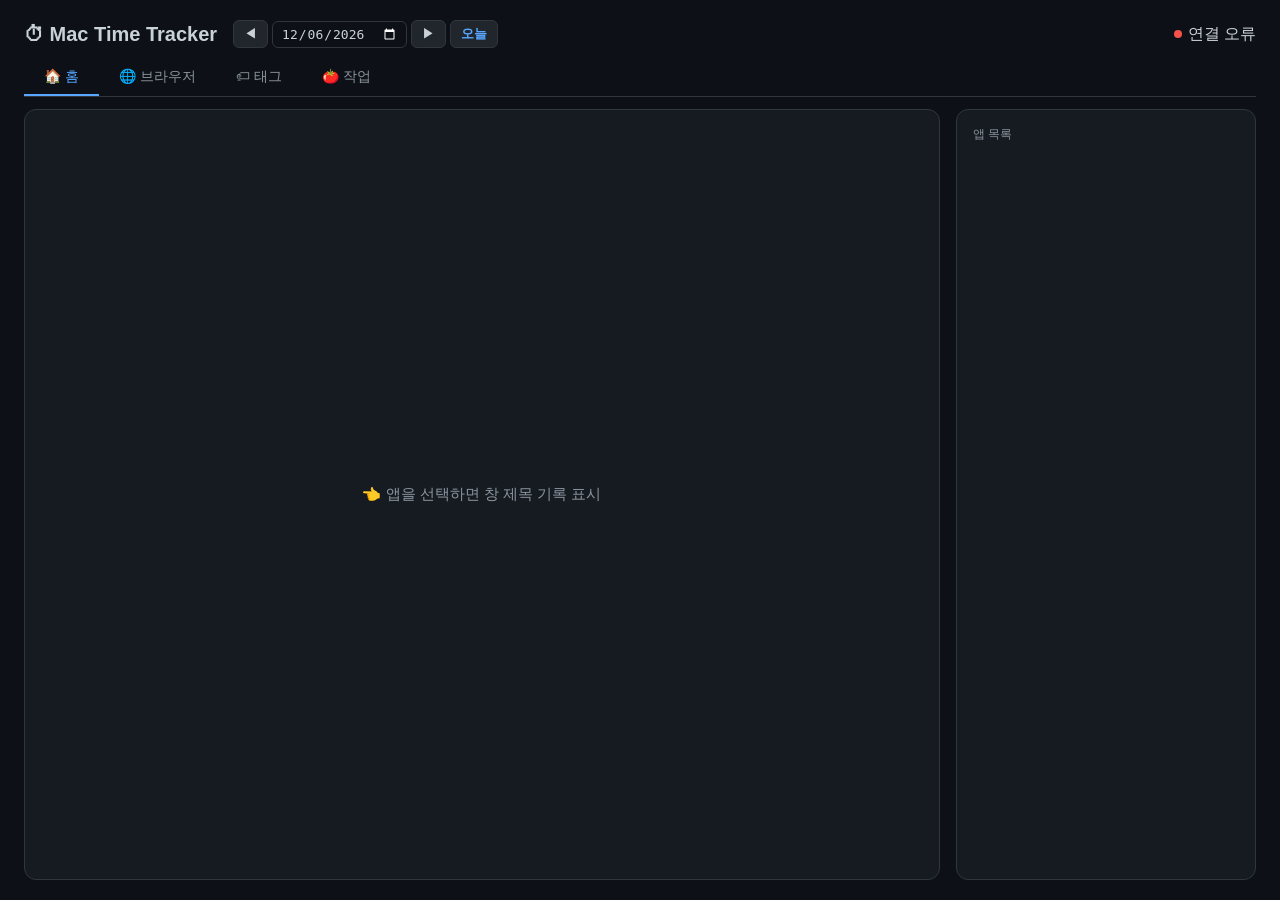
==== dashboard/static/index.html @ cd00b9ea "feat: Swift-only 번들 앱 대시보드/태그/서버 개선 - dashboard: 사이트 분류(도메인 기반), 태그 탭, 브라우저 탭, 뽀모도로 탭 전면 개선 - watche" ====
<!DOCTYPE html>
<html lang="ko">
<head>
<meta charset="UTF-8">
<meta name="viewport" content="width=device-width, initial-scale=1.0">
<title>Mac Time Tracker</title>
<style>
  * { margin: 0; padding: 0; box-sizing: border-box; }
  body {
    font-family: -apple-system, BlinkMacSystemFont, 'Segoe UI', Roboto, sans-serif;
    background: #0d1117; color: #c9d1d9; padding: 20px 24px; height: 100vh;
    display: flex; flex-direction: column;
  }
  .header {
    display: flex; justify-content: space-between; align-items: center;
    margin-bottom: 12px;
  }
  .header h1 { font-size: 20px; }
  .status-dot { display:inline-block; width:8px; height:8px; border-radius:50%; margin-right:6px; vertical-align:middle; }
  .status-on { background:#3fb950; box-shadow:0 0 8px #3fb950; }
  .status-off { background:#f85149; }
  .date-nav { display:flex;align-items:center;gap:4px; }
  .date-btn {
    padding:4px 10px; border-radius:6px; border:1px solid #30363d;
    background:#21262d; color:#c9d1d9; cursor:pointer; font-size:13px;
  }
  .date-btn:hover { background:#30363d; }
  .today-btn { color:#58a6ff; font-weight:600; }
  #date-picker {
    padding:4px 8px; border-radius:6px; border:1px solid #30363d;
    background:#0d1117; color:#c9d1d9; font-size:13px;
    color-scheme:dark; cursor:pointer;
  }
  /* ── 탭 ── */
  .tabs { display:flex; gap:0; margin-bottom:12px; border-bottom:1px solid #30363d; }
  .tab-btn {
    padding: 8px 20px; cursor:pointer; font-size:14px; color:#8b949e;
    border:none; background:none; border-bottom:2px solid transparent;
    transition: all 0.15s;
  }
  .tab-btn:hover { color:#c9d1d9; }
  .tab-btn.active { color:#58a6ff; border-bottom-color:#58a6ff; }
  .tab-content { display:none; flex:1; min-height:0; }
  .tab-content.active { display:flex; flex-direction:column; }
  /* ── 홈 탭 ── */
  .grid-2 { display:grid; grid-template-columns:1fr 300px; gap:16px; flex:1; min-height:0; }
  .panel {
    background:#161b22; border:1px solid #30363d; border-radius:12px;
    padding:16px; display:flex; flex-direction:column; overflow:hidden;
  }
  .detail-empty {
    flex:1; display:flex; align-items:center; justify-content:center; color:#8b949e; font-size:15px;
  }
  .detail-header { display:flex; align-items:center; gap:10px; margin-bottom:12px; padding-bottom:10px; border-bottom:1px solid #30363d; }
  .detail-header .app-icon { font-size:22px; }
  .detail-header .app-name { font-size:18px; font-weight:bold; color:#58a6ff; }
  .detail-header .total-time { font-size:16px; color:#3fb950; margin-left:auto; }
  .session-list { flex:1; overflow-y:auto; }
  .session-item { display:flex; align-items:center; gap:10px; padding:7px 0; border-bottom:1px solid #21262d; }
  .session-item:last-child { border-bottom:none; }
  .session-body { flex:1; min-width:0; }
  .session-title { font-size:13px; white-space:nowrap; overflow:hidden; text-overflow:ellipsis; color:#c9d1d9; }
  .session-time { font-size:11px; color:#8b949e; margin-top:1px; }
  .session-dur { font-size:13px; font-weight:bold; color:#3fb950; min-width:50px; text-align:right; font-variant-numeric:tabular-nums; }
  /* ── 세션 그룹 (같은 페이지끼리 묶음) ── */
  .sg-group { margin-bottom:4px; border:1px solid #21262d; border-radius:10px; overflow:hidden; }
  .sg-header {
    display:flex; align-items:center; gap:6px; padding:8px 10px;
    cursor:pointer; transition:background 0.15s;
    background:#161b22;
  }
  .sg-header:hover { background:#21262d; }
  .sg-title { flex:1; font-size:13px; font-weight:600; color:#c9d1d9; white-space:nowrap; overflow:hidden; text-overflow:ellipsis; min-width:0; }
  .sg-hdr-start { width:62px; font-size:11px; color:#8b949e; font-variant-numeric:tabular-nums; text-align:right; }
  .sg-hdr-end { width:62px; font-size:11px; color:#8b949e; font-variant-numeric:tabular-nums; text-align:right; }
  .sg-hdr-dur { width:62px; font-size:11px; font-weight:600; color:#3fb950; text-align:right; font-variant-numeric:tabular-nums; }
  .sg-arrow { width:10px; font-size:10px; color:#8b949e; transition:transform 0.2s; flex-shrink:0; }
  .sg-arrow.open { transform:rotate(90deg); }
  .sg-list-header {
    display:flex; align-items:center; gap:6px;
    padding:0 10px 8px; font-size:10px; color:#585e6a; border-bottom:1px solid #21262d; margin-bottom:6px;
  }
  .sg-list-header .lh-btn {
    cursor:pointer; transition:color 0.15s; user-select:none;
  }
  .sg-list-header .lh-btn:hover { color:#c9d1d9; }
  .sg-list-header .lh-btn.active { color:#58a6ff; }
  .sg-list-header .lh-title { flex:1; }
  .sg-list-header .lh-start { width:62px; text-align:right; }
  .sg-list-header .lh-end { width:62px; text-align:right; }
  .sg-list-header .lh-dur { width:62px; text-align:right; }
  .sg-list-header .lh-spacer { width:10px; flex-shrink:0; }
  .sg-body { padding-left:0; margin-top:0; border-top:1px solid #21262d; }
  .sg-item {
    display:flex; align-items:center; gap:6px;
    padding:4px 10px; border-radius:4px; font-size:12px; color:#8b949e;
    transition:background 0.1s;
  }
  .sg-item:hover { background:#1c2129; }
  .sg-item-spacer { flex:1; min-width:0; }
  .sg-item-start { width:62px; font-variant-numeric:tabular-nums; text-align:right; font-size:11px; overflow:hidden; text-overflow:ellipsis; white-space:nowrap; }
  .sg-item-end { width:62px; font-variant-numeric:tabular-nums; text-align:right; font-size:11px; }
  .sg-item-dur { width:62px; text-align:right; font-weight:600; color:#3fb950; font-variant-numeric:tabular-nums; font-size:11px; transition:color 0.3s; }
  .sg-item-title { flex:1; font-size:11px; color:#c9d1d9; overflow:hidden; text-overflow:ellipsis; white-space:nowrap; padding-right:6px; min-width:0; }
  .sg-item-arrow { width:10px; flex-shrink:0; }
  .sg-inner-header {
    display:flex; align-items:center; gap:6px;
    padding:6px 10px 4px; font-size:10px; color:#585e6a; border-bottom:1px solid #21262d; margin-bottom:2px;
  }
  .sg-inner-header .ih-spacer { flex:1; }
  .sg-inner-header .ih-start { width:62px; text-align:right; }
  .sg-inner-header .ih-end { width:62px; text-align:right; }
  .sg-inner-header .ih-dur { width:62px; text-align:right; }
  .sg-inner-header .ih-empty { width:10px; flex-shrink:0; }
  .sg-header-row {
    display:flex; align-items:center; gap:6px;
    padding:3px 10px 6px; font-size:10px; color:#585e6a; border-bottom:1px solid #21262d; margin-bottom:2px;
  }
  .sg-header-row .hdr-start { width:68px; text-align:right; }
  .sg-header-row .hdr-end { width:68px; text-align:right; }
  .sg-header-row .hdr-dur { flex:1; text-align:right; }
  .app-list-scroll { flex:1; overflow-y:auto; }
  .app-item {
    display:flex; align-items:center; gap:8px;
    padding:7px 10px; border-radius:6px; cursor:pointer; transition:background 0.15s; margin-bottom:1px;
  }
  .app-item:hover { background:#21262d; }
  .app-item.active { background:#1f6feb22; border:1px solid #1f6feb44; }
  .app-item-name { flex:1; font-size:13px; white-space:nowrap; overflow:hidden; text-overflow:ellipsis; margin-right:auto; }
  .app-item-time { font-size:13px; font-weight:bold; color:#3fb950; margin-left:8px; white-space:nowrap; font-variant-numeric:tabular-nums; transition:color 0.3s; }
  .app-icon-img { width:18px; height:18px; border-radius:4px; flex-shrink:0; }
  /* ── 브라우저 탭 ── */
  .browser-search { margin-bottom:10px; }
  .browser-search input {
    width:100%; padding:8px 12px; border-radius:8px; border:1px solid #30363d;
    background:#0d1117; color:#c9d1d9; font-size:13px; outline:none;
  }
  .browser-search input:focus { border-color:#58a6ff; }
  .browser-filters { display:flex; gap:6px; margin-bottom:10px; flex-wrap:wrap; }
  .browser-filter-btn {
    padding:4px 10px; border-radius:12px; border:1px solid #30363d;
    background:transparent; color:#8b949e; font-size:11px; cursor:pointer; transition:all 0.15s;
  }
  .browser-filter-btn:hover { border-color:#58a6ff; color:#c9d1d9; }
  .browser-filter-btn.active { background:#1f6feb33; border-color:#1f6feb; color:#58a6ff; }
  .browser-status { color:#8b949e; font-size:12px; margin-bottom:8px; }
  .browser-list { flex:1; overflow-y:auto; }
  .browser-item {
    display:flex; align-items:center; gap:10px;
    padding:7px 0; border-bottom:1px solid #21262d; font-size:13px;
  }
  .browser-item:last-child { border-bottom:none; }
  .browser-item-time { color:#8b949e; min-width:48px; font-size:12px; font-variant-numeric:tabular-nums; }
  .browser-item-app { color:#58a6ff; min-width:80px; font-size:12px; }
  .browser-item-title { flex:1; overflow:hidden; text-overflow:ellipsis; white-space:nowrap; font-size:13px; }
  .browser-item-dur { color:#3fb950; min-width:50px; text-align:right; font-size:12px; font-variant-numeric:tabular-nums; }
  .browser-group { margin-bottom:2px; }
  .browser-group-header {
    display:flex; align-items:center; gap:10px; padding:8px 10px;
    border-radius:6px; cursor:pointer; transition:background 0.15s;
    background:#161b22; border:1px solid #30363d; margin-bottom:2px;
  }
  .browser-group-header:hover { background:#21262d; }
  .browser-group-name { font-size:14px; font-weight:600; color:#58a6ff; flex:1; }
  .browser-group-meta { font-size:11px; color:#8b949e; }
  .browser-group-arrow { font-size:10px; color:#8b949e; transition:transform 0.15s; }
  .browser-group-items { padding-left:16px; }
  /* ── 작업(뽀모도로) 탭 ── */
  .pomodoro-wrap {
    flex:1; display:flex; flex-direction:column; align-items:center; justify-content:center; gap:20px;
  }
  .pomodoro-timer {
    font-size:96px; font-weight:bold; font-variant-numeric:tabular-nums;
    letter-spacing:4px; color:#c9d1d9;
  }
  .pomodoro-timer.work { color:#f0883e; }
  .pomodoro-timer.break { color:#3fb950; }
  .pomodoro-label { font-size:14px; color:#8b949e; margin-top:-10px; }
  .pomodoro-btns { display:flex; gap:10px; }
  .pomodoro-btns button {
    padding:10px 28px; border-radius:10px; border:none; font-size:15px;
    cursor:pointer; transition:all 0.15s; font-weight:600;
  }
  .btn-start { background:#238636; color:#fff; }
  .btn-start:hover { background:#2ea043; }
  .btn-pause { background:#d29922; color:#fff; }
  .btn-pause:hover { background:#e3b341; }
  .btn-reset { background:#21262d; color:#8b949e; border:1px solid #30363d; }
  .btn-reset:hover { color:#c9d1d9; background:#30363d; }
  .pomodoro-stats { text-align:center; margin-top:10px; }
  .pomodoro-stats .count { font-size:36px; font-weight:bold; color:#3fb950; }
  .pomodoro-stats .label { font-size:13px; color:#8b949e; }
  .pomodoro-progress {
    width:320px; height:6px; background:#21262d; border-radius:3px; overflow:hidden;
  }
  .pomodoro-progress-fill {
    height:100%; background:#f0883e; border-radius:3px; transition:width 1s linear;
  }
  .pomodoro-progress-fill.break { background:#3fb950; }
  .pomodoro-setting { display:flex; gap:16px; margin-top:4px; }
  .pomodoro-setting label { font-size:12px; color:#8b949e; }
  .pomodoro-setting input {
    width:50px; padding:4px 6px; border-radius:4px; border:1px solid #30363d;
    background:#0d1117; color:#c9d1d9; text-align:center; font-size:12px;
  }
  ::-webkit-scrollbar { width:6px; }
  ::-webkit-scrollbar-track { background:transparent; }
  ::-webkit-scrollbar-thumb { background:#30363d; border-radius:3px; }
  /* ── 태그 탭 ── */
  .tag-summary { display:flex; gap:12px; margin-bottom:14px; flex-wrap:wrap; }
  .tag-summary-card {
    flex:1; min-width:140px; background:#161b22; border:1px solid #30363d;
    border-radius:10px; padding:12px 16px;
  }
  .tag-summary-card .ts-label { font-size:11px; color:#8b949e; margin-bottom:4px; }
  .tag-summary-card .ts-value { font-size:22px; font-weight:bold; font-variant-numeric:tabular-nums; }
  .tag-summary-card.work .ts-value { color:#f0883e; }
  .tag-summary-card.distraction .ts-value { color:#f85149; }
  .tag-summary-card.untagged .ts-value { color:#8b949e; }
  .tag-filters { display:flex; gap:6px; margin-bottom:12px; flex-wrap:wrap; }
  .tag-filter-btn {
    padding:5px 14px; border-radius:14px; border:1px solid #30363d;
    background:transparent; color:#8b949e; font-size:12px; cursor:pointer; transition:all 0.15s;
  }
  .tag-filter-btn:hover { border-color:#58a6ff; color:#c9d1d9; }
  .tag-filter-btn.active { background:#1f6feb33; border-color:#1f6feb; color:#58a6ff; }
  .tag-list-scroll { flex:1; overflow-y:auto; }
  .tag-app-item {
    display:flex; align-items:center; gap:10px;
    padding:8px 12px; border-radius:8px; border:1px solid #21262d;
    margin-bottom:4px; transition:background 0.15s;
  }
  .tag-app-item:hover { background:#161b22; }
  .tag-app-icon { width:20px; height:20px; border-radius:4px; flex-shrink:0; }
  .tag-app-name { flex:1; font-size:14px; font-weight:500; min-width:0; overflow:hidden; text-overflow:ellipsis; white-space:nowrap; }
  .tag-app-time { font-size:13px; color:#3fb950; font-weight:600; margin-right:12px; font-variant-numeric:tabular-nums; white-space:nowrap; }
  .tag-select {
    padding:4px 10px; border-radius:6px; border:1px solid #30363d;
    background:#0d1117; color:#c9d1d9; font-size:12px; cursor:pointer;
    min-width:80px; text-align:center;
  }
  .tag-select:focus { outline:none; border-color:#58a6ff; }
  .tag-select.opt-work { border-color:#f0883e44; }
  .tag-select.opt-distraction { border-color:#f8514944; }
  .tag-select.val-work { border-color:#f0883e; background:#f0883e15; color:#f0883e; }
  .tag-select.val-distraction { border-color:#f85149; background:#f8514915; color:#f85149; }
  .tag-empty { flex:1; display:flex; align-items:center; justify-content:center; color:#8b949e; font-size:15px; }
  .tag-status { color:#8b949e; font-size:12px; margin-bottom:8px; }
  /* ── 주간 차트 ── */
  .tag-breakdown-card { transition:border-color 0.15s; }
  .tag-breakdown-card:hover { border-color:#30363d; }
  .tag-apps-list { max-height:90px; overflow-y:auto; }
  .tag-apps-list::-webkit-scrollbar { width:3px; }
  .tag-apps-list::-webkit-scrollbar-thumb { background:#30363d; border-radius:2px; }
  /* ── 태그 관리 ── */
  .tag-mgmt-item {
    display:flex; align-items:center; gap:8px;
    padding:6px 10px; border-radius:6px; border:1px solid #21262d; margin-bottom:3px;
  }
  .tag-mgmt-item:hover { background:#161b22; }
  .tag-mgmt-color { width:14px; height:14px; border-radius:50%; flex-shrink:0; border:1px solid #30363d; }
  .tag-mgmt-name { flex:1; font-size:13px; color:#c9d1d9; }
  .tag-mgmt-count { font-size:11px; color:#8b949e; margin-right:8px; }
  .tag-mgmt-edit, .tag-mgmt-del {
    padding:3px 8px; border-radius:4px; border:1px solid #30363d;
    background:transparent; color:#8b949e; font-size:11px; cursor:pointer;
  }
  .tag-mgmt-edit:hover { border-color:#58a6ff; color:#58a6ff; }
  .tag-mgmt-del:hover { border-color:#f85149; color:#f85149; }
  .tag-mgmt-inline-edit {
    display:flex; align-items:center; gap:6px; flex:1;
  }
  .tag-mgmt-inline-edit input[type=text] {
    flex:1; padding:4px 8px; border-radius:4px; border:1px solid #30363d;
    background:#0d1117; color:#c9d1d9; font-size:13px; outline:none;
  }
  .tag-mgmt-inline-edit input[type=color] {
    width:28px; height:28px; border-radius:4px; border:1px solid #30363d; padding:1px; cursor:pointer;
  }
  .tag-mgmt-save, .tag-mgmt-cancel {
    padding:3px 8px; border-radius:4px; border:none; font-size:11px; cursor:pointer;
  }
  .tag-mgmt-save { background:#238636; color:#fff; }
  .tag-mgmt-save:hover { background:#2ea043; }
  .tag-mgmt-cancel { background:#21262d; color:#8b949e; border:1px solid #30363d; }
  /* ── 규칙 목록 ── */
  .rule-item {
    display:flex; align-items:center; gap:8px;
    padding:7px 10px; border-radius:6px; border:1px solid #21262d; margin-bottom:3px;
  }
  .rule-item:hover { background:#161b22; }
  .rule-type-badge {
    padding:2px 8px; border-radius:10px; font-size:10px; font-weight:600;
    border:1px solid #30363d; white-space:nowrap;
  }
  .rule-type-badge.app { background:#1f6feb22; border-color:#1f6feb44; color:#58a6ff; }
  .rule-type-badge.title { background:#d2992222; border-color:#d2992244; color:#d29922; }
  .rule-pattern { font-size:13px; font-family:monospace; color:#c9d1d9; flex:1; min-width:0; overflow:hidden; text-overflow:ellipsis; }
  .rule-tag-badge {
    padding:2px 10px; border-radius:10px; font-size:11px; font-weight:600; white-space:nowrap;
  }
  .rule-btn {
    padding:2px 6px; border-radius:3px; border:none;
    background:transparent; color:#585e6a; font-size:11px; cursor:pointer;
  }
  .rule-btn:hover { color:#c9d1d9; }
  .rule-btn.del:hover { color:#f85149; }
  /* ── 태그 통계 카드 ── */
  .tag-stat-card {
    flex:1; min-width:120px; background:#161b22; border:1px solid #30363d;
    border-radius:10px; padding:10px 14px; text-align:center;
  }
  .tag-stat-card .tsc-name { font-size:12px; font-weight:600; margin-bottom:4px; }
  .tag-stat-card .tsc-time { font-size:18px; font-weight:bold; font-variant-numeric:tabular-nums; }
</style>
</head>
<body>

<div class="header">
  <div style="display:flex;align-items:center;gap:16px;">
    <h1>⏱ Mac Time Tracker</h1>
    <div class="date-nav">
      <button class="date-btn" onclick="changeDate(-1)">◀</button>
      <input type="date" id="date-picker" onchange="onDateChange()">
      <button class="date-btn" onclick="changeDate(1)">▶</button>
      <button class="date-btn today-btn" onclick="goToday()">오늘</button>
    </div>
  </div>
  <span id="status-badge"><span class="status-dot status-off"></span>연결 중...</span>
</div>

<div class="tabs">
  <button class="tab-btn active" data-tab="home" onclick="switchTab('home')">🏠 홈</button>
  <button class="tab-btn" data-tab="browser" onclick="switchTab('browser')">🌐 브라우저</button>
  <button class="tab-btn" data-tab="tags" onclick="switchTab('tags')">🏷 태그</button>
  <button class="tab-btn" data-tab="work" onclick="switchTab('work')">🍅 작업</button>
</div>

<!-- ══════ 홈 탭 ══════ -->
<div class="tab-content active" id="tab-home">
  <div class="grid-2">
    <div class="panel" id="home-detail">
      <div class="detail-empty" id="home-empty">👈 앱을 선택하면 창 제목 기록 표시</div>
      <div id="home-content" style="display:none;flex-direction:column;flex:1;min-height:0;">
        <div class="detail-header">
          <span class="app-icon">📌</span>
          <span class="app-name" id="home-app-name">—</span>
          <span class="total-time" id="home-total-time">—</span>
        </div>
        <div class="session-list" id="home-sessions"></div>
      </div>
    </div>
    <div class="panel">
      <div style="font-size:12px;color:#8b949e;margin-bottom:10px;">앱 목록</div>
      <div class="app-list-scroll" id="home-app-list"></div>
    </div>
  </div>
</div>

<!-- ══════ 브라우저 탭 ══════ -->
<div class="tab-content" id="tab-browser">
  <div class="panel" style="flex:1;min-height:0;">
    <div class="browser-search">
      <input type="text" id="browser-search-input" placeholder="🔍 탭 제목 검색..." oninput="loadBrowserSessions()">
    </div>
    <div class="browser-filters" id="browser-filters"></div>
    <div class="browser-status" id="browser-status">로딩 중...</div>
    <div class="browser-list" id="browser-list"></div>
  </div>
</div>

<!-- ══════ 태그 탭 (팝업 연동) ══════ -->
<div class="tab-content" id="tab-tags">
  <div class="panel" style="flex:1;min-height:0;overflow:hidden;display:flex;flex-direction:column;gap:8px;">
    <!-- 2열: 차트 + 카테고리 (시간 포함) -->
    <div style="display:grid;grid-template-columns:1.5fr 1fr;gap:14px;flex:1;min-height:0;overflow:hidden;">

      <!-- Left: 오늘 활동 (전체 공간 사용) -->
      <div style="display:flex;flex-direction:column;min-height:0;overflow-y:auto;gap:6px;">
        <!-- 오늘 활동 브레이크다운 -->
        <div id="tag-today-section" style="display:none;flex-shrink:0;">
          <div style="font-size:11px;font-weight:600;color:#c9d1d9;margin-bottom:4px;">📊 오늘 활동</div>
          <div id="tag-today-bar" style="display:flex;height:32px;border-radius:8px;overflow:hidden;"></div>
          <div id="tag-today-legend" style="display:flex;gap:10px;flex-wrap:wrap;margin-top:4px;"></div>
          <!-- 인라인 태그별 상세 (항상 표시) -->
          <div id="tag-today-breakdown" style="margin-top:6px;display:flex;flex-direction:column;gap:4px;"></div>
        </div>
        <div id="tag-today-empty" style="display:none;flex-shrink:0;padding:6px 0;color:#585e6a;font-size:12px;">📊 오늘 기록이 없습니다</div>
      </div>

      <!-- Right: 카테고리 목록 + 시간 -->
      <div style="display:flex;flex-direction:column;min-height:0;overflow:hidden;">
        <div style="display:flex;align-items:center;gap:6px;margin-bottom:4px;flex-shrink:0;">
          <span style="font-size:13px;font-weight:600;color:#c9d1d9;">🏷 카테고리</span>
          <button class="date-btn" onclick="openCategoriesPopup()" style="padding:2px 8px;font-size:10px;">✏️ 관리</button>
          <span style="flex:1"></span>
          <span style="font-size:10px;color:#585e6a;" id="tag-status"></span>
        </div>
        <div id="tag-cat-mini" style="flex:1;overflow-y:auto;"></div>
      </div>

    </div>
  </div>
</div>

<!-- ══════ 작업 탭 (뽀모도로) ══════ -->
<div class="tab-content" id="tab-work">
  <div class="pomodoro-wrap">
    <div class="pomodoro-label" id="pomo-label">작업 시간</div>
    <div class="pomodoro-timer work" id="pomo-timer">25:00</div>
    <div class="pomodoro-progress">
      <div class="pomodoro-progress-fill" id="pomo-progress" style="width:100%"></div>
    </div>
<div class="pomodoro-btns">
  <button class="btn-start" id="pomo-start" onclick="pomoStart()">▶ 시작</button>
  <button class="btn-pause" id="pomo-pause" onclick="pomoPause()" style="display:none">⏸ 일시정지</button>
  <button class="btn-reset" id="pomo-stop" onclick="pomoStop()" style="display:none">■ 중지</button>
  <button class="btn-reset" onclick="pomoReset()">⟲ 초기화</button>
</div>
    <div class="pomodoro-stats">
      <div class="count" id="pomo-count">0</div>
      <div class="label">완료한 🍅</div>
    </div>
    <div class="pomodoro-setting">
      <label>작업 <input type="number" id="pomo-work-min" value="25" min="1" max="120" onchange="pomoUpdateSettings()"> 분</label>
      <label>휴식 <input type="number" id="pomo-break-min" value="5" min="1" max="30" onchange="pomoUpdateSettings()"> 분</label>
    </div>
  </div>
</div>

<script>
/* ═══════════ 공통 ═══════════ */
let selectedDate = todayLocal(); // YYYY-MM-DD (로컬 시간대)

function todayLocal() {
  const d = new Date();
  return `${d.getFullYear()}-${String(d.getMonth()+1).padStart(2,'0')}-${String(d.getDate()).padStart(2,'0')}`;
}

function fmt(secs) {
  const h = Math.floor(secs / 3600), m = Math.floor((secs%3600)/60), s = Math.floor(secs%60);
  return `${String(h).padStart(2,'0')}:${String(m).padStart(2,'0')}:${String(s).padStart(2,'0')}`;
}
function fmtDur(secs) {
  const h = Math.floor(secs / 3600), m = Math.floor((secs%3600)/60), s = Math.floor(secs%60);
  if (h > 0) return `${h}시간 ${m}분 ${s}초`;
  if (m > 0) return `${m}분 ${s}초`;
  return `${s}초`;
}
function fmtTime(ts) {
  return new Date(ts*1000).toLocaleTimeString('ko-KR', {hour:'2-digit',minute:'2-digit'});
}
function fmtTimePrecise(ts) {
  const d = new Date(ts*1000);
  return `${String(d.getHours()).padStart(2,'0')}:${String(d.getMinutes()).padStart(2,'0')}`;
}
function esc(s) {
  const d = document.createElement('div'); d.textContent = s; return d.innerHTML;
}
function escAttr(s) {
  // HTML escape first, then make it safe for onclick='...' attribute value
  // Must handle: \ (backslash first!), ', ", \n, \r
  return esc(s)
    .replace(/\\/g, '\\\\')
    .replace(/'/g, "\\'")
    .replace(/"/g, '&quot;')
    .replace(/\n/g, '\\n')
    .replace(/\r/g, '\\r');
}
function countNodes(nodes) {
  let c = 0;
  for (const n of nodes) { c += 1; if (n.children) c += countNodes(n.children); }
  return c;
}

/* ═══════════ 날짜 ═══════════ */
function initDatePicker() {
  document.getElementById('date-picker').value = selectedDate;
}

function onDateChange() {
  selectedDate = document.getElementById('date-picker').value;
  expandedTitles = new Set();
  homeSelected = null;
  refreshAll();
}

function changeDate(delta) {
  expandedTitles = new Set();
  homeSelected = null;
  // Parse selectedDate as local date, add delta, re-format as local YYYY-MM-DD
  const parts = selectedDate.split('-').map(Number);
  const d = new Date(parts[0], parts[1] - 1, parts[2]);
  d.setDate(d.getDate() + delta);
  selectedDate = `${d.getFullYear()}-${String(d.getMonth()+1).padStart(2,'0')}-${String(d.getDate()).padStart(2,'0')}`;
  document.getElementById('date-picker').value = selectedDate;
  refreshAll();
}

function goToday() {
  expandedTitles = new Set();
  homeSelected = null;
  selectedDate = todayLocal();
  document.getElementById('date-picker').value = selectedDate;
  refreshAll();
}

function refreshAll() {
  loadHome();
  if (document.getElementById('tab-browser').classList.contains('active')) loadBrowserSessions();
  if (document.getElementById('tab-tags').classList.contains('active')) {
    if (!window._tagLoaded) return;
    refreshTagStats();
  }
}

function dateParam() {
  return selectedDate !== todayLocal() ? `?target_date=${selectedDate}` : '';
}

/* ═══════════ 탭 전환 ═══════════ */
function switchTab(name) {
  document.querySelectorAll('.tab-btn').forEach(b => b.classList.toggle('active', b.dataset.tab === name));
  document.querySelectorAll('.tab-content').forEach(c => c.classList.toggle('active', c.id === 'tab-'+name));
  if (name === 'browser') loadBrowserSessions();
  if (name === 'tags') { window._tagLoaded = false; loadTags(); }
}

/* ═══════════ 홈 탭 ═══════════ */
let homeSelected = null;
let sgSortBy = 'end';
let sgSortDir = 'desc';
let expandedTitles = new Set();

function sgId(title) { return 'sg-' + title.replace(/[^a-z0-9가-힣\s_-]/gi, '').slice(0, 60).replace(/\s/g, '_'); }

function sortSG(col) {
  if (sgSortBy === col) sgSortDir = sgSortDir === 'asc' ? 'desc' : 'asc';
  else { sgSortBy = col; sgSortDir = 'desc'; }
  if (homeSelected) loadHomeSessions(homeSelected);
}

function getSGSorter() {
  const { by, dir } = { by: sgSortBy, dir: sgSortDir };
  const mult = dir === 'desc' ? -1 : 1;
  return (a, b) => {
    let va, vb;
    if (by === 'title') { va = a.title; vb = b.title; return va < vb ? -mult : va > vb ? mult : 0; }
    if (by === 'start') { va = a.sessions[0].start; vb = b.sessions[0].start; }
    else if (by === 'end') { va = a.sessions[a.sessions.length-1].end; vb = b.sessions[b.sessions.length-1].end; }
    else { va = a.total; vb = b.total; }
    return (va - vb) * mult;
  };
}

function sortArrow(col) {
  if (sgSortBy !== col) return '';
  return sgSortDir === 'asc' ? ' ▲' : ' ▼';
}

async function loadHome() {
  try {
    const res = await fetch('/api/today' + dateParam());
    const data = await res.json();
    document.getElementById('status-badge').innerHTML =
      `<span class="status-dot status-on"></span>연결됨`;

    const listEl = document.getElementById('home-app-list');
    const existing = listEl.children;

    // 구조가 같으면 DOM 갈아엎지 않고 시간만 업데이트 (깜빡임 방지)
    let same = existing.length === data.apps.length;
    if (same) {
      for (let i = 0; i < data.apps.length; i++) {
        const nameEl = existing[i]?.querySelector('.app-item-name');
        if (!nameEl || nameEl.textContent !== data.apps[i].name) {
          same = false;
          break;
        }
      }
    }

    if (same) {
      for (let i = 0; i < data.apps.length; i++) {
        const a = data.apps[i];
        const item = existing[i];
        item.querySelector('.app-item-time').textContent = fmt(a.seconds);
        item.classList.toggle('active', homeSelected === a.name);
      }
    } else {
      listEl.innerHTML = data.apps.map(a =>
        `<div class="app-item ${homeSelected === a.name ? 'active' : ''}"
             onclick="selectHomeApp('${escAttr(a.name)}')">
          <img class="app-icon-img" src="/api/app-icon/${encodeURIComponent(a.name)}"
               alt="" loading="lazy"
               onerror="this.style.display='none'">
          <span class="app-item-name">${esc(a.name)}</span>
          <span class="app-item-time">${fmt(a.seconds)}</span>
        </div>`
      ).join('');
    }

    if (homeSelected) {
      const exists = data.apps.some(a => a.name === homeSelected);
      if (!exists) { homeSelected = null; showHomeEmpty(); }
      else loadHomeSessions(homeSelected);
    }
  } catch(e) {
    document.getElementById('status-badge').innerHTML =
      `<span class="status-dot status-off"></span>연결 오류`;
    console.error('loadHome:', e);
  }
}

function selectHomeApp(name) {
  homeSelected = name;
  document.getElementById('home-content').style.display = 'flex';
  document.getElementById('home-empty').style.display = 'none';
  document.getElementById('home-app-name').textContent = name;
  // 클릭 즉시 active 클래스 적용
  document.querySelectorAll('#home-app-list .app-item').forEach(el => {
    el.classList.toggle('active', el.textContent.trim().startsWith(name));
  });
  loadHomeSessions(name);
}

function showHomeEmpty() {
  homeSelected = null;
  document.getElementById('home-content').style.display = 'none';
  document.getElementById('home-empty').style.display = 'flex';
}

async function loadHomeSessions(name) {
  try {
    const res = await fetch(`/api/sessions/${encodeURIComponent(name)}?target_date=${selectedDate}`);
    const data = await res.json();
    const listEl = document.getElementById('home-sessions');
    let total = 0;

    // 같은 사이트 이름 또는 도메인 기준 그룹핑
    const groups = {};
    for (const s of data.sessions) {
      const key = extractGroupName(s) || '(알 수 없음)';
      if (!groups[key]) groups[key] = { title: key, sessions: [], total: 0 };
      groups[key].sessions.push(s);
      groups[key].total += s.duration;
      total += s.duration;
    }

    // 그룹핑 + 정렬 + 상위 30개
    const sorter = getSGSorter();
    const sorted = Object.values(groups).sort(sorter).slice(0, 30);

    listEl.innerHTML = `
      <div class="sg-list-header">
        <span class="lh-title lh-btn ${sgSortBy==='title'?'active':''}" onclick="sortSG('title')">사이트${sortArrow('title')}</span>
        <span class="lh-start lh-btn ${sgSortBy==='start'?'active':''}" onclick="sortSG('start')">시작${sortArrow('start')}</span>
        <span class="lh-end lh-btn ${sgSortBy==='end'?'active':''}" onclick="sortSG('end')">종료${sortArrow('end')}</span>
        <span class="lh-dur lh-btn ${sgSortBy==='duration'?'active':''}" onclick="sortSG('duration')">활성화${sortArrow('duration')}</span>
        <span class="lh-spacer"></span>
      </div>
      ${sorted.map((g, gi) => {
        const first = g.sessions[0];
        const last = g.sessions[g.sessions.length - 1];
        const durSec = Math.round(g.total);
        const durStr = durSec >= 60 ? `${Math.floor(durSec/60)}분 ${durSec%60}초` : `${durSec}초`;
        const id = sgId(g.title);
        const isOpen = expandedTitles.has(g.title);
        return `<div class="sg-group">
        <div class="sg-header" onclick="toggleSG('${escAttr(g.title)}')">
          <span class="sg-title">🌐 ${esc(g.title)}</span>
          <span class="sg-hdr-start">${fmtTimePrecise(first.start)}</span>
          <span class="sg-hdr-end">${fmtTimePrecise(last.end)}</span>
          <span class="sg-hdr-dur">${durStr}</span>
          <span class="sg-arrow" id="arr-${id}">${isOpen?'▼':'▶'}</span>
        </div>
        <div class="sg-body" id="${id}" style="display:${isOpen?'':'none'}">
          <div class="sg-inner-header">
            <span class="ih-spacer" style="flex:1;font-size:10px;color:#585e6a;overflow:hidden;text-overflow:ellipsis;white-space:nowrap;">페이지</span>
            <span class="ih-start">시작</span>
            <span class="ih-end">종료</span>
            <span class="ih-dur">활성화</span>
            <span class="ih-empty"></span>
          </div>
          ${g.sessions.sort((a, b) => b.end - a.end).map(s => {
            const sDurSec = Math.round(s.duration);
            const sDurStr = sDurSec >= 60 ? `${Math.floor(sDurSec/60)}분 ${sDurSec%60}초` : `${sDurSec}초`;
            return `<div class="sg-item">
              <span class="sg-item-title">📄 ${esc(s.title||'')}</span>
              <span class="sg-item-start">${fmtTimePrecise(s.start)}</span>
              <span class="sg-item-end">${fmtTimePrecise(s.end)}</span>
              <span class="sg-item-dur">${sDurStr}</span>
              <span class="sg-item-arrow"></span>
            </div>`;
          }).join('')}
        </div>
      </div>`;
      }).join('')}
    `;

    document.getElementById('home-total-time').textContent = fmt(total);
  } catch(e) { console.error('loadHomeSessions:', e); }
}

function toggleSG(title) {
  const id = sgId(title);
  const body = document.getElementById(id);
  const arr = document.getElementById('arr-' + id);
  if (!body) return;
  const open = body.style.display !== 'none';
  body.style.display = open ? 'none' : '';
  if (arr) arr.textContent = open ? '▶' : '▼';
  if (open) expandedTitles.delete(title);
  else expandedTitles.add(title);
}

/* ═══════════ 브라우저 탭 ═══════════ */
let browserFilter = '__all__';
let groupBySite = false;

function extractSite(title, app) {
  // 탭 제목에서 사이트명 추출
  // 패턴: "title - site" 또는 "title | site" (마지막 구분자)
  const patterns = [/ \| ([^|]+)$/, / — ([^—]+)$/, / - ([^-]+)$/, / – ([^–]+)$/];
  for (const p of patterns) {
    const m = title.match(p);
    if (m) return m[1].trim();
  }
  // 구분자가 없으면 앱명 반환
  return app;
}
function extractDomain(url) {
  if (!url) return null;
  try {
    let h = new URL(url).hostname.toLowerCase();
    // 서브도메인 정리 (www, m, mobile, page-N, series 등)
    h = h.replace(/^(www|m|mobile|web|blog|mail|page(?:-\d+)?|series|read|board|bbs|cafe|game|news?|shop|docs|support|help|stage|dev|api|login|account|en|ko|ja|zh|cn|jp)\./, '');
    return h;
  }
  catch(e) { return null; }
}

// 자주 쓰는 사이트: 도메인 → 표시용 한글명
const siteNames = {
  'newtoki.com': '뉴토끼', 'newtoki.net': '뉴토끼',
  'newtoki.org': '뉴토끼', 'newtoki1.com': '뉴토끼',
  'newtoki2.com': '뉴토끼', 'newtoki3.com': '뉴토끼',
  'naver.com': '네이버', 'daum.net': '다음', 'kakao.com': '카카오',
  'youtube.com': 'YouTube', 'github.com': 'GitHub',
  'google.com': 'Google', 'twitter.com': 'Twitter',
  'x.com': 'X', 'reddit.com': 'Reddit', 'discord.com': 'Discord',
  'namu.wiki': '나무위키', 'fmkorea.com': '에펨코리아',
  'dcinside.com': '디시인사이드', 'ppomppu.co.kr': '뽐뿌',
  'clien.net': '클리앙', 'ruliweb.com': '루리웹',
  'inven.co.kr': '인벤',
};

function extractGroupName(s) {
  // 1. URL이 있으면 도메인으로 그룹핑 (가장 정확 — YouTube, 에펨코리아 모두 해결)
  if (s.url) {
    const d = extractDomain(s.url);
    if (d) return siteNames[d] || d;
  }
  // 2. URL이 없으면 타이틀 기반 fallback
  //    (AppleScript 실패 등으로 URL 미캡처된 경우)
  let title = s.title || '';
  if (!title) return null;
  const patterns = [
    / [\-–—|] /,           // "title - site"
    /[\-–—]\s*/,            // "title-site"
    /\s*\|+\s*/,            // "title | site"
    / :: /,                 // "title :: site"
    /\s*·\s*/,              // "title · site"
    /\s*◆\s*/,              // "title ◆ site"
  ];
  for (const sep of patterns) {
    const segments = title.split(sep).map(s => s.trim()).filter(Boolean);
    if (segments.length > 1) {
      // 첫 번째 세그먼트 = 사이트명 (에펨코리아, 디시, 네이버 등 한국 커뮤니티)
      // URL 기반이 YouTube 등 국제사이트를 커버하므로,
      // title-only fallback에서는 한국형 패턴(사이트명-first)을 우선
      return segments[0];
    }
  }
  return title;
}

function filterBrowser(app) {
  browserFilter = app;
  document.querySelectorAll('.browser-filter-btn').forEach(b =>
    b.classList.toggle('active', b.dataset.app === app));
  loadBrowserSessions();
}

function toggleSiteGroup() {
  groupBySite = !groupBySite;
  document.getElementById('browser-group-toggle').classList.toggle('active');
  loadBrowserSessions();
}

function expandSite(siteKey) {
  const el = document.getElementById('bs-' + siteKey);
  if (el) el.style.display = el.style.display === 'none' ? '' : 'none';
}

async function loadBrowserSessions() {
  const search = (document.getElementById('browser-search-input').value || '').toLowerCase();
  const statusEl = document.getElementById('browser-status');
  const listEl = document.getElementById('browser-list');
  const filterEl = document.getElementById('browser-filters');
  try {
    const res = await fetch('/api/browser-sessions?target_date=' + selectedDate);
    const data = await res.json();
    let sessions = data.sessions;

    // 브라우저 필터 버튼 생성 (1회)
    if (!filterEl.dataset.initialized) {
      const apps = [...new Set(sessions.map(s => s.app))];
      filterEl.innerHTML =
        `<button class="browser-filter-btn active" data-app="__all__" onclick="filterBrowser('__all__')">전체</button>`
        + apps.map(a => `<button class="browser-filter-btn" data-app="${esc(a)}" onclick="filterBrowser('${esc(a)}')">${esc(a)}</button>`).join('')
        + `<button class="browser-filter-btn" id="browser-group-toggle" onclick="toggleSiteGroup()">📁 사이트별</button>`;
      filterEl.dataset.initialized = '1';
    }

    // 필터
    if (browserFilter !== '__all__') sessions = sessions.filter(s => s.app === browserFilter);
    if (search) sessions = sessions.filter(s => s.title.toLowerCase().includes(search));

    if (groupBySite) {
      // 사이트별 그룹화
      const groups = {};
      for (const s of sessions) {
        const site = extractSite(s.title, s.app);
        if (!groups[site]) groups[site] = { site, apps: new Set(), total: 0, sessions: [] };
        groups[site].apps.add(s.app);
        groups[site].total += s.duration;
        groups[site].sessions.push(s);
      }
      const sorted = Object.values(groups).sort((a, b) => b.total - a.total);
      statusEl.textContent = `📁 ${sorted.length}개 사이트 · 총 ${sessions.length}개 탭 기록`;
      listEl.innerHTML = sorted.slice(0, 50).map((g, i) => {
        const siteKey = esc(g.site).replace(/\s/g, '_') + i;
        const appsList = [...g.apps].map(a => a.replace(' Browser','')).join(', ');
        return `<div class="browser-group">
          <div class="browser-group-header" onclick="expandSite('${siteKey}')">
            <span class="browser-group-name">📁 ${esc(g.site)}</span>
            <span class="browser-group-meta">${appsList} · ${fmtDur(g.total)}</span>
            <span class="browser-group-arrow">▶</span>
          </div>
          <div class="browser-group-items" id="bs-${siteKey}" style="display:none">
            ${g.sessions.map(s => `
              <div class="browser-item">
                <span class="browser-item-time">${fmtTime(s.start)}</span>
                <span class="browser-item-app">${esc(s.app.replace(' Browser',''))}</span>
                <span class="browser-item-title">${esc(s.title)}</span>
                <span class="browser-item-dur">${fmtDur(s.duration)}</span>
              </div>
            `).join('')}
          </div>
        </div>`;
      }).join('');
    } else {
      // 기본: 시간순 목록
      statusEl.textContent = `총 ${sessions.length}개 탭 기록`;
      listEl.innerHTML = sessions.slice(0, 100).map(s =>
        `<div class="browser-item">
          <span class="browser-item-time">${fmtTime(s.start)}</span>
          <span class="browser-item-app">${esc(s.app.replace(' Browser',''))}</span>
          <span class="browser-item-title">${esc(s.title)}</span>
          <span class="browser-item-dur">${fmtDur(s.duration)}</span>
        </div>`
      ).join('');
    }
  } catch(e) {
    statusEl.textContent = '로딩 실패';
    console.error('loadBrowserSessions:', e);
  }
}

/* ═══════════ 태그 탭 (v2) ═══════════ */
let tagsData = [];
let statsData = [];
let matchCache = {};  // {__all__: categoryMatchesData}
let cachedDate = '';
let breakdownBuilt = false;


function renderTodayBreakdown(stats) {
  const el = document.getElementById('tag-today-bar');
  const legend = document.getElementById('tag-today-legend');
  const section = document.getElementById('tag-today-section');
  const empty = document.getElementById('tag-today-empty');
  const breakdown = document.getElementById('tag-today-breakdown');
  const tagged = stats.filter(s => s.tag !== '__untagged__');
  const total = tagged.reduce((s, t) => s + (t.seconds || 0), 0);
  if (total < 1) { section.style.display = 'none'; empty.style.display = ''; return; }
  section.style.display = ''; empty.style.display = 'none';

  // Stacked bar (proportional view) — 항상 카테고리명 표시
  el.innerHTML = tagged.map(t => {
    const pct = (t.seconds / total) * 100;
    const label = pct > 12 ? esc(t.tag) + ' ' + fmt(t.seconds) : esc(t.tag);
    return `<div style="flex:${pct};background:${t.color};display:flex;align-items:center;justify-content:center;font-size:10px;font-weight:600;color:#fff;min-width:0;overflow:hidden;white-space:nowrap;text-shadow:0 1px 2px #00000066;" title="${esc(t.tag)} ${fmt(t.seconds)}">${label}</div>`;
  }).join('');

  // Legend
  legend.innerHTML = tagged.map(t => {
    const pct = ((t.seconds / total) * 100).toFixed(0);
    return `<span style="display:flex;align-items:center;gap:3px;font-size:10px;color:#8b949e;"><span style="width:8px;height:8px;border-radius:2px;background:${t.color};flex-shrink:0;"></span>${esc(t.tag)} ${fmt(t.seconds)} <span style="color:#585e6a;">(${pct}%)</span></span>`;
  }).join('');

  // ⬅ 날짜 체크를 먼저 (breakdownBuilt 리셋이 card build보다 앞서도록)
  const todayKey = selectedDate;
  if (todayKey !== cachedDate) {
    matchCache = {};
    cachedDate = todayKey;
    breakdownBuilt = false;
  }

  // Inline per-tag breakdown — 최초 1회만 빌드 (또는 날짜 변경 시)
  if (!breakdownBuilt) {
    breakdown.innerHTML = tagged.map(t => {
      const pct = ((t.seconds / total) * 100).toFixed(0);
      return `<div class="tag-breakdown-card" style="background:#0d1117;border:1px solid #21262d;border-radius:6px;padding:5px 8px;">
      <div style="display:flex;align-items:center;gap:6px;margin-bottom:3px;">
        <span style="width:8px;height:8px;border-radius:50%;background:${t.color};flex-shrink:0;"></span>
        <span style="font-size:12px;font-weight:600;color:#c9d1d9;">${esc(t.tag)}</span>
        <span style="font-size:12px;font-weight:500;color:${t.color};">${fmt(t.seconds)}</span>
        <span style="font-size:10px;color:#585e6a;">(${pct}%)</span>
      </div>
      <div id="tag-apps-${cssId(t.tag)}" class="tag-apps-list"></div>
    </div>`;
    }).join('');
    breakdownBuilt = true;
  } else {
    // 이후 리프레시: 시간 숫자만 업데이트
    breakdown.querySelectorAll('.tag-breakdown-card').forEach(card => {
      const tagName = card.querySelector('span:nth-child(2)')?.textContent;
      if (!tagName) return;
      const s = tagged.find(t => t.name === tagName);
      if (!s) return;
      const sp = card.querySelector('span:nth-child(3)');
      const pctEl = card.querySelector('span:nth-child(4)');
      if (sp) sp.textContent = fmt(s.seconds);
      const totalPct = ((s.seconds / total) * 100).toFixed(0);
      if (pctEl) pctEl.textContent = `(${totalPct}%)`;
    });
  }

  // (all-matches는 loadTags에서 미리 로드, 여기서는 fetch 안 함)
  }

  function renderAppList(listEl, matches, color) {
    // 이미 렌더링된 경우 스킵
    if (listEl.children.length > 0 && listEl.dataset.rendered) return;
    if (!matches || matches.length === 0) {
      listEl.innerHTML = '<div style="padding:2px 0;color:#585e6a;font-size:10px;">매칭 없음</div>';
      listEl.dataset.rendered = '1';
      return;
    }
    // Group by app, sum durations
    const appMap = {};
    matches.forEach(m => {
      const key = m.app || '(기타)';
      if (!appMap[key]) appMap[key] = { app: key, seconds: 0 };
      appMap[key].seconds += (m.seconds || m.duration || 0);
    });
    const apps = Object.values(appMap).sort((a,b) => b.seconds - a.seconds);
    const maxAppSecs = apps[0]?.seconds || 1;
    listEl.innerHTML = apps.map(a => {
      const apct = (a.seconds / maxAppSecs) * 100;
      return `<div style="display:flex;align-items:center;gap:5px;padding:1px 0;font-size:10px;">
        <div style="flex:1;overflow:hidden;text-overflow:ellipsis;white-space:nowrap;color:#8b949e;">${esc(a.app)}</div>
        <div style="width:60px;height:6px;background:#21262d;border-radius:3px;overflow:hidden;flex-shrink:0;">
          <div style="width:${apct}%;height:100%;background:${color};border-radius:3px;"></div>
        </div>
        <span style="color:#c9d1d9;min-width:32px;text-align:right;font-family:monospace;">${fmt(a.seconds)}</span>
      </div>`;
    }).join('');
    listEl.dataset.rendered = '1';
  }

function findCatById(nodes, id) {
  for (const n of nodes) {
    if (n.id === id) return n;
    if (n.children) { const f = findCatById(n.children, id); if (f) return f; }
  }
  return null;
}

function cssId(name) {
  return 'cat-' + name.replace(/[^a-zA-Z0-9\uAC00-\uD7AF-]/g, '_').substring(0, 40);
}

async function loadTags() {
  try {
    // 한 번에 3개 API를 모두 병렬 호출
    const [tagsRes, statsRes, allRes] = await Promise.all([
      fetch('/api/categories'),
      fetch('/api/tag-stats' + dateParam()),
      fetch('/api/category-all-matches')
    ]);
    tagsData = await tagsRes.json();
    statsData = await statsRes.json();
    const allData = await allRes.json();

    // 1. 오늘 활동 브레이크다운 (renderTodayBreakdown 내부에서 matchCache 리셋됨)
    renderTodayBreakdown(statsData);
    // 2. all-matches는 renderTodayBreakdown 이후에 설정 (리셋 방지)
    matchCache['__all__'] = allData || {};
    // 2. 각 카드에 all-matches 결과 분배
    for (const [cidStr, info] of Object.entries(matchCache['__all__'])) {
      const cat = findCatById(tagsData, parseInt(cidStr));
      if (!cat) continue;
      const listEl = document.getElementById(`tag-apps-${cssId(cat.name)}`);
      if (!listEl) continue;
      renderAppList(listEl, info.matches || [], info.color || '#58a6ff');
    }
    // 3. 카테고리 목록 + 상태
    renderMiniCategoryList();
    document.getElementById('tag-status').textContent = `${countNodes(tagsData)}개 카테고리`;

  } catch(e) { console.error('loadTags:', e); }
  window._tagLoaded = true;
}

// 3초 리프레시용 — stats만 업데이트, 카드 건드리지 않음
async function refreshTagStats() {
  try {
    const res = await fetch('/api/tag-stats' + dateParam());
    const fresh = await res.json();
    if (!fresh || fresh.length === 0) return;
    statsData = fresh;
    const el = document.getElementById('tag-today-bar');
    const legend = document.getElementById('tag-today-legend');
    if (!el || !legend) return;
    const tagged = fresh.filter(s => s.tag !== '__untagged__');
    const total = tagged.reduce((s, t) => s + (t.seconds || 0), 0);
    if (total < 1) return;
    // 🔹 막대 segment 업데이트 — innerHTML 사용 안 함
    const segs = el.children;
    if (segs.length === tagged.length) {
      // 기존 노드 재활용
      for (let i = 0; i < tagged.length; i++) {
        const t = tagged[i];
        const pct = (t.seconds / total) * 100;
        segs[i].style.flex = pct;
        segs[i].style.background = t.color;
        segs[i].textContent = pct > 12 ? t.tag + ' ' + fmt(t.seconds) : t.tag;
        segs[i].title = t.tag + ' ' + fmt(t.seconds);
      }
    } else {
      // 세그먼트 개수가 달라졌으면 어쩔 수 없이 innerHTML
      el.innerHTML = tagged.map(t => {
        const pct = (t.seconds / total) * 100;
        const label = pct > 12 ? esc(t.tag) + ' ' + fmt(t.seconds) : esc(t.tag);
        return `<div style="flex:${pct};background:${t.color};display:flex;align-items:center;justify-content:center;font-size:10px;font-weight:600;color:#fff;min-width:0;overflow:hidden;white-space:nowrap;text-shadow:0 1px 2px #00000066;" title="${esc(t.tag)} ${fmt(t.seconds)}">${label}</div>`;
      }).join('');
    }
    // 🔹 범례 업데이트 — innerHTML 사용 안 함
    const legItems = legend.children;
    if (legItems.length === tagged.length) {
      for (let i = 0; i < tagged.length; i++) {
        const t = tagged[i];
        const pct = ((t.seconds / total) * 100).toFixed(0);
        const dot = legItems[i].querySelector('span:first-child');
        if (dot) dot.style.background = t.color;
        // 텍스트 노드 업데이트: [dot] name time (pct%)
        const textNodes = [];
        legItems[i].childNodes.forEach(n => {
          if (n.nodeType === 3) textNodes.push(n);
        });
        // 첫번째 텍스트노드 = name + space
        if (textNodes[0]) textNodes[0].textContent = t.tag + ' ';
        // 두번째 텍스트노드 뒤 = time (pct%)
        const timeSpan = legItems[i].querySelector('span:last-child');
        if (timeSpan) timeSpan.textContent = `(${pct}%)`;
        // timeSpan 바로 앞의 텍스트가 fmt(t.seconds)
        if (textNodes[1]) textNodes[1].textContent = fmt(t.seconds) + ' ';
      }
    } else {
      legend.innerHTML = tagged.map(t => {
        const pct = ((t.seconds / total) * 100).toFixed(0);
        return `<span style="display:flex;align-items:center;gap:3px;font-size:10px;color:#8b949e;"><span style="width:8px;height:8px;border-radius:2px;background:${t.color};flex-shrink:0;"></span>${esc(t.tag)} ${fmt(t.seconds)} <span style="color:#585e6a;">(${pct}%)</span></span>`;
      }).join('');
    }
    // 🔹 카드 내 시간 텍스트 갱신
    document.querySelectorAll('.tag-breakdown-card').forEach(card => {
      const nameEl = card.querySelector('span:nth-child(2)');
      if (!nameEl) return;
      const tagName = nameEl.textContent;
      const s = tagged.find(t => t.name === tagName);
      if (!s) return;
      const sp = card.querySelector('span:nth-child(3)');
      const pctEl = card.querySelector('span:nth-child(4)');
      if (sp) sp.textContent = fmt(s.seconds);
      const totalPct = ((s.seconds / total) * 100).toFixed(0);
      if (pctEl) pctEl.textContent = `(${totalPct}%)`;
    });
  } catch(e) { /* 조용히 */ }
}

function openCategoriesPopup() {
  const feat = 'width=550,height=520,scrollbars=yes,resizable=yes';
  window.open('/static/categories.html', 'categories', feat);
}

/* ── 미니 카테고리 목록 (시간 포함, 계층형) ── */
function renderMiniCategoryList() {
  // statsData에서 카테고리별 시간 lookup
  const timeMap = {};
  for (const s of statsData) {
    timeMap[s.tag] = s.seconds;
  }

  function renderNode(nodes, depth) {
    return nodes.map(t => {
      const secs = timeMap[t.name] || 0;
      const tagColor = t.color;
      const hasKids = t.children && t.children.length > 0;
      const isGroup = hasKids || (!t.regex || t.regex === '');
      const indent = depth * 12;
      return `
        <div class="tag-mgmt-item" style="padding:4px 6px;padding-left:${indent + 8}px;">
          <span class="tag-mgmt-color" style="background:${tagColor};width:8px;height:8px;border-radius:50%;flex-shrink:0;"></span>
          <span class="tag-mgmt-name" style="font-size:13px;flex:none;min-width:50px;${isGroup ? 'font-weight:600;' : ''}">${esc(t.name)}</span>
          <span class="tag-app-time" style="font-size:13px;color:${tagColor};margin-right:4px;">${fmt(secs)}</span>
          <span style="font-size:10px;color:#585e6a;font-family:monospace;overflow:hidden;text-overflow:ellipsis;white-space:nowrap;">${esc(t.regex || (hasKids ? '' : '그룹'))}</span>
        </div>
        ${hasKids ? renderNode(t.children, depth + 1) : ''}
      `;
    }).join('');
  }

  document.getElementById('tag-cat-mini').innerHTML = renderNode(tagsData, 0);

  // 미분류 시간도 표시
  const untaggedSecs = statsData.find(s => s.tag === '__untagged__')?.seconds || 0;
  if (untaggedSecs > 0) {
    document.getElementById('tag-cat-mini').insertAdjacentHTML('beforeend',
      `<div class="tag-mgmt-item" style="padding:4px 6px 4px 8px;opacity:0.5;">
        <span style="width:8px;height:8px;border-radius:50%;background:#8b949e;flex-shrink:0;"></span>
        <span style="font-size:13px;flex:none;min-width:40px;color:#8b949e;">❓ 미분류</span>
        <span style="font-size:13px;color:#8b949e;font-weight:600;">${fmt(untaggedSecs)}</span>
      </div>`
    );
  }
}



/* ═══════════ 뽀모도로 ═══════════ */
let pomo = {
  state: 'idle', // idle | work | break
  workSec: 25*60, breakSec: 5*60,
  remaining: 25*60, count: 0,
  timerId: null,
};

function pomoUpdateSettings() {
  pomo.workSec = parseInt(document.getElementById('pomo-work-min').value) * 60;
  pomo.breakSec = parseInt(document.getElementById('pomo-break-min').value) * 60;
  if (pomo.state === 'idle') {
    pomo.remaining = pomo.workSec;
    pomoRender();
  }
}

function pomoStart() {
  const isPaused = pomo.state === 'paused-work' || pomo.state === 'paused-break';
  if (pomo.state === 'idle' || isPaused) {
    if (pomo.state === 'idle') {
      pomo.remaining = pomo.workSec;
      pomo.state = 'work';
    } else {
      pomo.state = pomo.state === 'paused-work' ? 'work' : 'break';
    }
    document.getElementById('pomo-start').style.display = 'none';
    document.getElementById('pomo-pause').style.display = '';
    document.getElementById('pomo-stop').style.display = '';
    pomo.timerId = setInterval(pomoTick, 1000);
    pomoRender();
  }
}

function pomoPause() {
  if (pomo.state === 'work') pomo.state = 'paused-work';
  else if (pomo.state === 'break') pomo.state = 'paused-break';
  clearInterval(pomo.timerId);
  document.getElementById('pomo-start').style.display = '';
  document.getElementById('pomo-start').textContent = '▶ 재개';
  document.getElementById('pomo-pause').style.display = 'none';
  pomoRender();
}

function pomoStop() {
  clearInterval(pomo.timerId);
  pomo.state = 'idle';
  pomo.remaining = pomo.workSec;
  document.getElementById('pomo-start').style.display = '';
  document.getElementById('pomo-start').textContent = '▶ 시작';
  document.getElementById('pomo-pause').style.display = 'none';
  document.getElementById('pomo-stop').style.display = 'none';
  pomoRender();
}

function pomoReset() {
  clearInterval(pomo.timerId);
  pomo.state = 'idle';
  pomo.remaining = pomo.workSec;
  document.getElementById('pomo-start').style.display = '';
  document.getElementById('pomo-start').textContent = '▶ 시작';
  document.getElementById('pomo-pause').style.display = 'none';
  pomoRender();
}

function pomoTick() {
  pomo.remaining--;
  if (pomo.remaining <= 0) {
    clearInterval(pomo.timerId);
    if (pomo.state === 'work') {
      pomo.count++;
      pomo.state = 'break';
      pomo.remaining = pomo.breakSec;
      document.getElementById('pomo-count').textContent = pomo.count;
      playNotification('🍅 작업 완료! 휴식 시간!');
    } else {
      pomo.state = 'work';
      pomo.remaining = pomo.workSec;
      playNotification('☕ 휴식 끝! 다시 작업 시작!');
    }
    document.getElementById('pomo-start').style.display = '';
    document.getElementById('pomo-start').textContent = '▶ 시작';
    document.getElementById('pomo-pause').style.display = 'none';
    document.getElementById('pomo-stop').style.display = 'none';
    pomo.timerId = setInterval(pomoTick, 1000);
  }
  pomoRender();
}

function playNotification(msg) {
  if (Notification.permission === 'granted') {
    new Notification('🍅 Mac Time Tracker', { body: msg });
  } else if (Notification.permission !== 'denied') {
    Notification.requestPermission();
  }
}

function pomoRender() {
  const timer = document.getElementById('pomo-timer');
  const label = document.getElementById('pomo-label');
  const progress = document.getElementById('pomo-progress');

  const m = Math.floor(pomo.remaining / 60);
  const s = pomo.remaining % 60;
  timer.textContent = `${String(m).padStart(2,'0')}:${String(s).padStart(2,'0')}`;

  const isWork = pomo.state === 'work' || pomo.state === 'paused-work' || pomo.state === 'idle';
  timer.className = 'pomodoro-timer ' + (isWork ? 'work' : 'break');
  progress.className = 'pomodoro-progress-fill ' + (isWork ? '' : 'break');

  const total = isWork ? pomo.workSec : pomo.breakSec;
  progress.style.width = (total > 0 ? (pomo.remaining / total * 100) : 0) + '%';

  if (pomo.state === 'idle') label.textContent = '🍅 준비 완료';
  else if (isWork) label.textContent = '🔥 작업 중...';
  else label.textContent = '☕ 휴식 중...';
}

/* ═══════════ 새로고침 ═══════════ */
function refresh() { refreshAll(); }
initDatePicker();
refresh();
setInterval(refresh, 3000);

// 알림 권한 요청
if ('Notification' in window && Notification.permission === 'default') Notification.requestPermission();
</script>
</body>
</html>
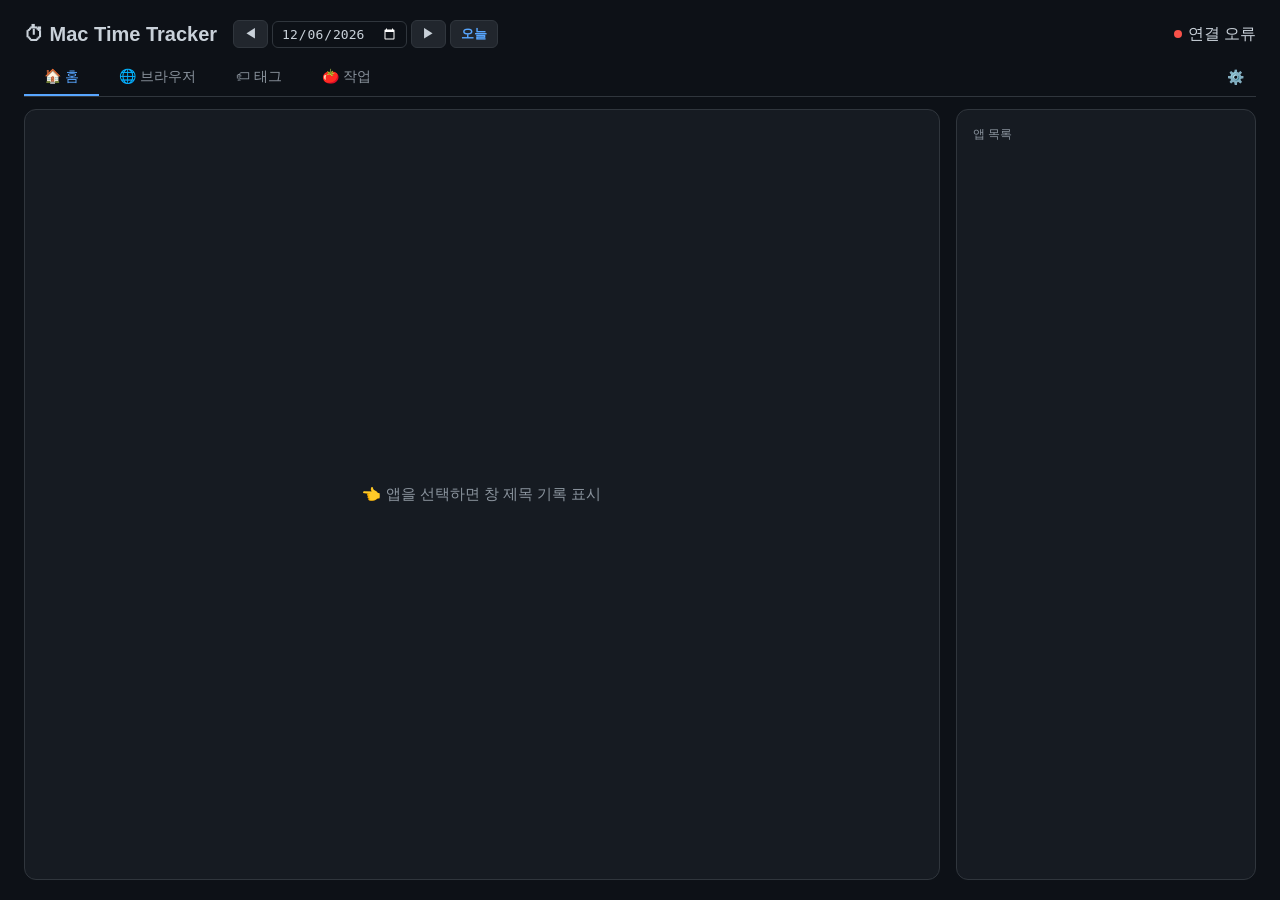
==== commit 844ef45a: "🔐 권한 1회성 부여 + 대시보드 설정 패널 - 권한 모니터: 60s silent 재확인 (CGWindow 이름 redact 검사 — 프롬프트 안 뜸)   → 시스템 설정에서 부여" ====
--- a/dashboard/static/index.html
+++ b/dashboard/static/index.html
@@ -40,6 +40,14 @@
   }
   .tab-btn:hover { color:#c9d1d9; }
   .tab-btn.active { color:#58a6ff; border-bottom-color:#58a6ff; }
+  /* ── 권한 설정 ── */
+  #perm-gear { padding:8px 12px; position:relative; }
+  #perm-dot { display:none; position:absolute; top:4px; right:2px; background:#f85149; color:#fff;
+    font-size:9px; border-radius:8px; padding:1px 4px; line-height:1.2; }
+  .perm-row { display:flex; align-items:center; gap:8px; padding:9px 0; border-top:1px solid #21262d; }
+  .perm-row:first-of-type { border-top:none; }
+  .perm-state-ok { color:#3fb950; font-size:11px; }
+  .perm-state-missing { color:#d29922; font-size:11px; }
   .tab-content { display:none; flex:1; min-height:0; }
   .tab-content.active { display:flex; flex-direction:column; }
   /* ── 홈 탭 ── */
@@ -334,6 +342,34 @@
   <button class="tab-btn" data-tab="browser" onclick="switchTab('browser')">🌐 브라우저</button>
   <button class="tab-btn" data-tab="tags" onclick="switchTab('tags')">🏷 태그</button>
   <button class="tab-btn" data-tab="work" onclick="switchTab('work')">🍅 작업</button>
+  <span style="flex:1"></span>
+  <button id="perm-gear" class="tab-btn" onclick="togglePermPanel()" title="권한 설정">⚙️<span id="perm-dot">!</span></button>
+</div>
+
+<!-- ══════ 권한 설정 패널 ══════ -->
+<div id="perm-panel" style="display:none;background:#161b22;border:1px solid #30363d;border-radius:12px;padding:12px 16px;margin-bottom:12px;">
+  <div style="display:flex;align-items:center;justify-content:space-between;margin-bottom:4px;">
+    <b>🔐 권한 상태</b>
+    <span id="perm-updated" style="font-size:11px;color:#8b949e;"></span>
+  </div>
+  <div class="perm-row">
+    <span style="width:16px;text-align:center;">🎥</span>
+    <div style="flex:1;font-size:13px;">스크린 레코딩 <span style="font-size:11px;color:#8b949e;">(모든 앱 창 제목) · <span id="perm-sr-state"></span></span></div>
+    <button class="date-btn" onclick="permAction('prompt','screenrecording')">권한 요청</button>
+    <button class="date-btn" onclick="permAction('settings','screenrecording')">시스템 설정</button>
+  </div>
+  <div class="perm-row">
+    <span style="width:16px;text-align:center;">♿</span>
+    <div style="flex:1;font-size:13px;">손쉬운 사용 <span style="font-size:11px;color:#8b949e;">(비브라우저 창 제목 fallback) · <span id="perm-ax-state"></span></span></div>
+    <button class="date-btn" onclick="permAction('prompt','accessibility')">권한 요청</button>
+    <button class="date-btn" onclick="permAction('settings','accessibility')">시스템 설정</button>
+  </div>
+  <div class="perm-row" style="align-items:flex-start;">
+    <span style="width:16px;text-align:center;padding-top:1px;">ℹ️</span>
+    <div style="flex:1;font-size:11px;color:#8b949e;line-height:1.5;">브라우저 URL은 별도 권한(Automation) 없이 수집되나, 일부 브라우저는 최초 1회 시스템 프롬프트를 표시할 수 있습니다.
+      <br>✅ 부여 후 <b>재시작 불필요</b> — 1분 내 자동 감지됩니다. (60초마다 자동 재확인)</div>
+    <button class="date-btn" onclick="loadPermissions()">↻ 다시 확인</button>
+  </div>
 </div>
 
 <!-- ══════ 홈 탭 ══════ -->
@@ -506,12 +542,69 @@
 }
 
 function refreshAll() {
-  loadHome();
+  pingServer();
+  if (document.getElementById('tab-home').classList.contains('active')) loadHome();
   if (document.getElementById('tab-browser').classList.contains('active')) loadBrowserSessions();
   if (document.getElementById('tab-tags').classList.contains('active')) {
     if (!window._tagLoaded) return;
     refreshTagStats();
   }
+  if (permPanelOpen) loadPermissions();
+}
+
+/* ═══════════ 서버 연결 상태 (DB 없는 초경량 ping) ═══════════ */
+function pingServer() {
+  const badge = document.getElementById('status-badge');
+  if (!badge) return;
+  fetch('/api/ping').then(r => {
+    badge.innerHTML = r.ok
+      ? `<span class="status-dot status-on"></span>연결됨`
+      : `<span class="status-dot status-off"></span>연결 오류`;
+  }).catch(() => {
+    badge.innerHTML = `<span class="status-dot status-off"></span>연결 오류`;
+  });
+}
+
+/* ═══════════ 권한 설정 패널 ═══════════ */
+let permPanelOpen = false;
+function togglePermPanel() {
+  permPanelOpen = !permPanelOpen;
+  document.getElementById('perm-panel').style.display = permPanelOpen ? 'block' : 'none';
+  if (permPanelOpen) loadPermissions();
+}
+
+async function loadPermissions() {
+  try {
+    const r = await fetch('/api/permissions');
+    if (!r.ok) return;
+    renderPerm(await r.json());
+  } catch (e) { /* 서버 중지 상태 */ }
+}
+
+function renderPerm(p) {
+  const gear = document.getElementById('perm-gear');
+  const dot = document.getElementById('perm-dot');
+  gear.style.opacity = p.app_found ? 1 : 0.4;
+  dot.style.display = p.all_ok ? 'none' : 'inline-block';
+  const set = (id, ok) => {
+    const el = document.getElementById(id);
+    el.textContent = ok ? '✅ 허용됨' : '⚠️ 미부여';
+    el.className = ok ? 'perm-state-ok' : 'perm-state-missing';
+  };
+  set('perm-sr-state', p.screen_recording);
+  set('perm-ax-state', p.accessibility);
+  if (p.checked_at > 0) {
+    document.getElementById('perm-updated').textContent =
+      '확인 ' + new Date(p.checked_at * 1000).toLocaleTimeString('ko-KR', {hour:'2-digit', minute:'2-digit', second:'2-digit'});
+  }
+}
+
+async function permAction(action, which) {
+  try {
+    await fetch(`/api/permissions?action=${action}&which=${which}`, { method: 'POST' });
+  } catch (e) {}
+  // prompt은 사용자가 시스템 창에서 처리해야 하므로 넉넉히 기다리고 재확인
+  setTimeout(loadPermissions, action === 'prompt' ? 6000 : 1500);
 }
 
 function dateParam() {
@@ -559,6 +652,9 @@
 }
 
 async function loadHome() {
+  // in-flight 중복 방지 (setInterval 3s + user click race 방지)
+  if (window._homeInFlight) { window._homePending = true; return; }
+  window._homeInFlight = true;
   try {
     const res = await fetch('/api/today' + dateParam());
     const data = await res.json();
@@ -609,6 +705,9 @@
     document.getElementById('status-badge').innerHTML =
       `<span class="status-dot status-off"></span>연결 오류`;
     console.error('loadHome:', e);
+  } finally {
+    window._homeInFlight = false;
+    if (window._homePending) { window._homePending = false; loadHome(); }
   }
 }
 
@@ -875,6 +974,9 @@
   } catch(e) {
     statusEl.textContent = '로딩 실패';
     console.error('loadBrowserSessions:', e);
+  } finally {
+    window._browserInFlight = false;
+    if (window._browserPending) { window._browserPending = false; loadBrowserSessions(); }
   }
 }
 
@@ -904,10 +1006,10 @@
     return `<div style="flex:${pct};background:${t.color};display:flex;align-items:center;justify-content:center;font-size:10px;font-weight:600;color:#fff;min-width:0;overflow:hidden;white-space:nowrap;text-shadow:0 1px 2px #00000066;" title="${esc(t.tag)} ${fmt(t.seconds)}">${label}</div>`;
   }).join('');
 
-  // Legend
+  // Legend — 이름 + 퍼센트만 (시간은 카드/막대 title에 이미 있음)
   legend.innerHTML = tagged.map(t => {
     const pct = ((t.seconds / total) * 100).toFixed(0);
-    return `<span style="display:flex;align-items:center;gap:3px;font-size:10px;color:#8b949e;"><span style="width:8px;height:8px;border-radius:2px;background:${t.color};flex-shrink:0;"></span>${esc(t.tag)} ${fmt(t.seconds)} <span style="color:#585e6a;">(${pct}%)</span></span>`;
+    return `<span style="display:flex;align-items:center;gap:3px;font-size:10px;color:#8b949e;"><span style="width:8px;height:8px;border-radius:2px;background:${t.color};flex-shrink:0;"></span>${esc(t.tag)} <span style="color:#585e6a;">(${pct}%)</span></span>`;
   }).join('');
 
   // ⬅ 날짜 체크를 먼저 (breakdownBuilt 리셋이 card build보다 앞서도록)
@@ -929,10 +1031,20 @@
         <span style="font-size:12px;font-weight:500;color:${t.color};">${fmt(t.seconds)}</span>
         <span style="font-size:10px;color:#585e6a;">(${pct}%)</span>
       </div>
-      <div id="tag-apps-${cssId(t.tag)}" class="tag-apps-list"></div>
+      <div id="tag-apps-${cssId(t.tag)}" class="tag-apps-list" data-rendered="0"></div>
     </div>`;
     }).join('');
     breakdownBuilt = true;
+    // Load from cache (loadTags에서 미리 fetch한 __all__ 데이터)
+    if (matchCache['__all__']) {
+      for (const [cidStr, info] of Object.entries(matchCache['__all__'])) {
+        const cat = findCatById(tagsData, parseInt(cidStr));
+        if (!cat) continue;
+        const listEl = document.getElementById(`tag-apps-${cssId(cat.name)}`);
+        if (!listEl) continue;
+        renderAppList(listEl, info.matches || [], info.color || '#58a6ff');
+      }
+    }
   } else {
     // 이후 리프레시: 시간 숫자만 업데이트
     breakdown.querySelectorAll('.tag-breakdown-card').forEach(card => {
@@ -994,6 +1106,9 @@
 }
 
 async function loadTags() {
+  // in-flight dedup (setInterval 3s + user click race 방지)
+  if (window._tagInFlight) { window._tagPending = true; return; }
+  window._tagInFlight = true;
   try {
     // 한 번에 3개 API를 모두 병렬 호출
     const [tagsRes, statsRes, allRes] = await Promise.all([
@@ -1022,11 +1137,16 @@
     document.getElementById('tag-status').textContent = `${countNodes(tagsData)}개 카테고리`;
 
   } catch(e) { console.error('loadTags:', e); }
+  window._tagInFlight = false;
   window._tagLoaded = true;
+  if (window._tagPending) { window._tagPending = false; loadTags(); }
 }
 
 // 3초 리프레시용 — stats만 업데이트, 카드 건드리지 않음
 async function refreshTagStats() {
+  // in-flight dedup (setInterval 3s + loadTags race 방지)
+  if (window._tagRefreshInFlight) return;
+  window._tagRefreshInFlight = true;
   try {
     const res = await fetch('/api/tag-stats' + dateParam());
     const fresh = await res.json();
@@ -1038,67 +1158,94 @@
     const tagged = fresh.filter(s => s.tag !== '__untagged__');
     const total = tagged.reduce((s, t) => s + (t.seconds || 0), 0);
     if (total < 1) return;
-    // 🔹 막대 segment 업데이트 — innerHTML 사용 안 함
+    // 🔹 막대 segment 업데이트 — dirty check (flashes 방지: 1초 미만 변경이면 skip)
     const segs = el.children;
+    let dirty = false;
     if (segs.length === tagged.length) {
-      // 기존 노드 재활용
       for (let i = 0; i < tagged.length; i++) {
         const t = tagged[i];
-        const pct = (t.seconds / total) * 100;
-        segs[i].style.flex = pct;
-        segs[i].style.background = t.color;
-        segs[i].textContent = pct > 12 ? t.tag + ' ' + fmt(t.seconds) : t.tag;
-        segs[i].title = t.tag + ' ' + fmt(t.seconds);
+        const prev = segs[i]._prevSecs;
+        if (prev === undefined || Math.abs(t.seconds - prev) >= 1) { dirty = true; }
       }
     } else {
-      // 세그먼트 개수가 달라졌으면 어쩔 수 없이 innerHTML
-      el.innerHTML = tagged.map(t => {
+      dirty = true;  // segs 개수 변경이면 항상 update
+    }
+    if (!dirty) { window._tagRefreshInFlight = false; return; }  // 아무 변경도 없으면 DOM 건드리지 않음
+    // in-place: segs append/remove + update
+    if (segs.length < tagged.length) {
+      for (let i = segs.length; i < tagged.length; i++) {
+        const t = tagged[i];
         const pct = (t.seconds / total) * 100;
-        const label = pct > 12 ? esc(t.tag) + ' ' + fmt(t.seconds) : esc(t.tag);
-        return `<div style="flex:${pct};background:${t.color};display:flex;align-items:center;justify-content:center;font-size:10px;font-weight:600;color:#fff;min-width:0;overflow:hidden;white-space:nowrap;text-shadow:0 1px 2px #00000066;" title="${esc(t.tag)} ${fmt(t.seconds)}">${label}</div>`;
-      }).join('');
-    }
-    // 🔹 범례 업데이트 — innerHTML 사용 안 함
+        const seg = document.createElement('div');
+        seg.style.cssText = `flex:${pct};background:${t.color};display:flex;align-items:center;justify-content:center;font-size:10px;font-weight:600;color:#fff;min-width:0;overflow:hidden;white-space:nowrap;text-shadow:0 1px 2px #00000066;`;
+        seg.textContent = pct > 12 ? t.tag + ' ' + fmt(t.seconds) : t.tag;
+        seg.title = t.tag + ' ' + fmt(t.seconds);
+        seg._prevSecs = t.seconds;
+        el.appendChild(seg);
+      }
+    } else if (segs.length > tagged.length) {
+      for (let i = segs.length - 1; i >= tagged.length; i--) segs[i].remove();
+    }
+    for (let i = 0; i < tagged.length; i++) {
+      const t = tagged[i];
+      const pct = (t.seconds / total) * 100;
+      segs[i].style.flex = pct;
+      segs[i].style.background = t.color;
+      segs[i].textContent = pct > 12 ? t.tag + ' ' + fmt(t.seconds) : t.tag;
+      segs[i].title = t.tag + ' ' + fmt(t.seconds);
+      segs[i]._prevSecs = t.seconds;
+    }
+    // 🔹 범례 업데이트 — dirty check (flashes 방지)
     const legItems = legend.children;
-    if (legItems.length === tagged.length) {
-      for (let i = 0; i < tagged.length; i++) {
+    // in-place: legItems append/remove + update
+    if (legItems.length < tagged.length) {
+      for (let i = legItems.length; i < tagged.length; i++) {
         const t = tagged[i];
         const pct = ((t.seconds / total) * 100).toFixed(0);
-        const dot = legItems[i].querySelector('span:first-child');
-        if (dot) dot.style.background = t.color;
-        // 텍스트 노드 업데이트: [dot] name time (pct%)
-        const textNodes = [];
-        legItems[i].childNodes.forEach(n => {
-          if (n.nodeType === 3) textNodes.push(n);
-        });
-        // 첫번째 텍스트노드 = name + space
-        if (textNodes[0]) textNodes[0].textContent = t.tag + ' ';
-        // 두번째 텍스트노드 뒤 = time (pct%)
-        const timeSpan = legItems[i].querySelector('span:last-child');
-        if (timeSpan) timeSpan.textContent = `(${pct}%)`;
-        // timeSpan 바로 앞의 텍스트가 fmt(t.seconds)
-        if (textNodes[1]) textNodes[1].textContent = fmt(t.seconds) + ' ';
+        const item = document.createElement('span');
+        item.style.cssText = 'display:flex;align-items:center;gap:3px;font-size:10px;color:#8b949e;';
+        item.innerHTML = `<span style="width:8px;height:8px;border-radius:2px;background:${t.color};flex-shrink:0;"></span>${esc(t.tag)} <span style="color:#585e6a;">(${pct}%)</span>`;
+        item._prevSecs = t.seconds;
+        legend.appendChild(item);
       }
-    } else {
-      legend.innerHTML = tagged.map(t => {
-        const pct = ((t.seconds / total) * 100).toFixed(0);
-        return `<span style="display:flex;align-items:center;gap:3px;font-size:10px;color:#8b949e;"><span style="width:8px;height:8px;border-radius:2px;background:${t.color};flex-shrink:0;"></span>${esc(t.tag)} ${fmt(t.seconds)} <span style="color:#585e6a;">(${pct}%)</span></span>`;
-      }).join('');
-    }
-    // 🔹 카드 내 시간 텍스트 갱신
+    } else if (legItems.length > tagged.length) {
+      for (let i = legItems.length - 1; i >= tagged.length; i--) legItems[i].remove();
+    }
+    for (let i = 0; i < tagged.length; i++) {
+      const t = tagged[i];
+      const pct = ((t.seconds / total) * 100).toFixed(0);
+      const legItem = legend.children[i];
+      if (!legItem) continue;
+      const prev = legItem._prevSecs;
+      if (prev !== undefined && Math.abs(t.seconds - prev) < 1) continue;  // 1초 미만 변경이면 skip
+      const dot = legItem.querySelector('span:first-child');
+      if (dot) dot.style.background = t.color;
+      const textNodes = [];
+      legItem.childNodes.forEach(n => { if (n.nodeType === 3) textNodes.push(n); });
+      if (textNodes[0]) textNodes[0].textContent = t.tag + ' ';
+      const pctSpan = legItem.querySelector('span:last-child');
+      if (pctSpan) pctSpan.textContent = `(${pct}%)`;
+      legItem._prevSecs = t.seconds;
+    }
+    // 🔹 카드 내 시간 텍스트 갱신 — dirty check (flashes 방지)
     document.querySelectorAll('.tag-breakdown-card').forEach(card => {
       const nameEl = card.querySelector('span:nth-child(2)');
       if (!nameEl) return;
       const tagName = nameEl.textContent;
       const s = tagged.find(t => t.name === tagName);
       if (!s) return;
+      const prev = card._prevSecs;
+      if (prev !== undefined && Math.abs(s.seconds - prev) < 1) return;  // 1초 미만 변경이면 skip
       const sp = card.querySelector('span:nth-child(3)');
       const pctEl = card.querySelector('span:nth-child(4)');
       if (sp) sp.textContent = fmt(s.seconds);
       const totalPct = ((s.seconds / total) * 100).toFixed(0);
       if (pctEl) pctEl.textContent = `(${totalPct}%)`;
+      card._prevSecs = s.seconds;
     });
-  } catch(e) { /* 조용히 */ }
+  } catch(e) { /* 조용히 */ } finally {
+    window._tagRefreshInFlight = false;
+  }
 }
 
 function openCategoriesPopup() {
@@ -1272,7 +1419,10 @@
 function refresh() { refreshAll(); }
 initDatePicker();
 refresh();
-setInterval(refresh, 3000);
+setInterval(refresh, 10000);  // 3s → 10s (flashes 빈도 1/3으로 감소)
+// 권한 상태: 패널 닫혀있어도 30s마다 점(dot) 갱신
+let permTick = 0;
+setInterval(() => { if (++permTick % 3 === 0) loadPermissions(); }, 10000);
 
 // 알림 권한 요청
 if ('Notification' in window && Notification.permission === 'default') Notification.requestPermission();
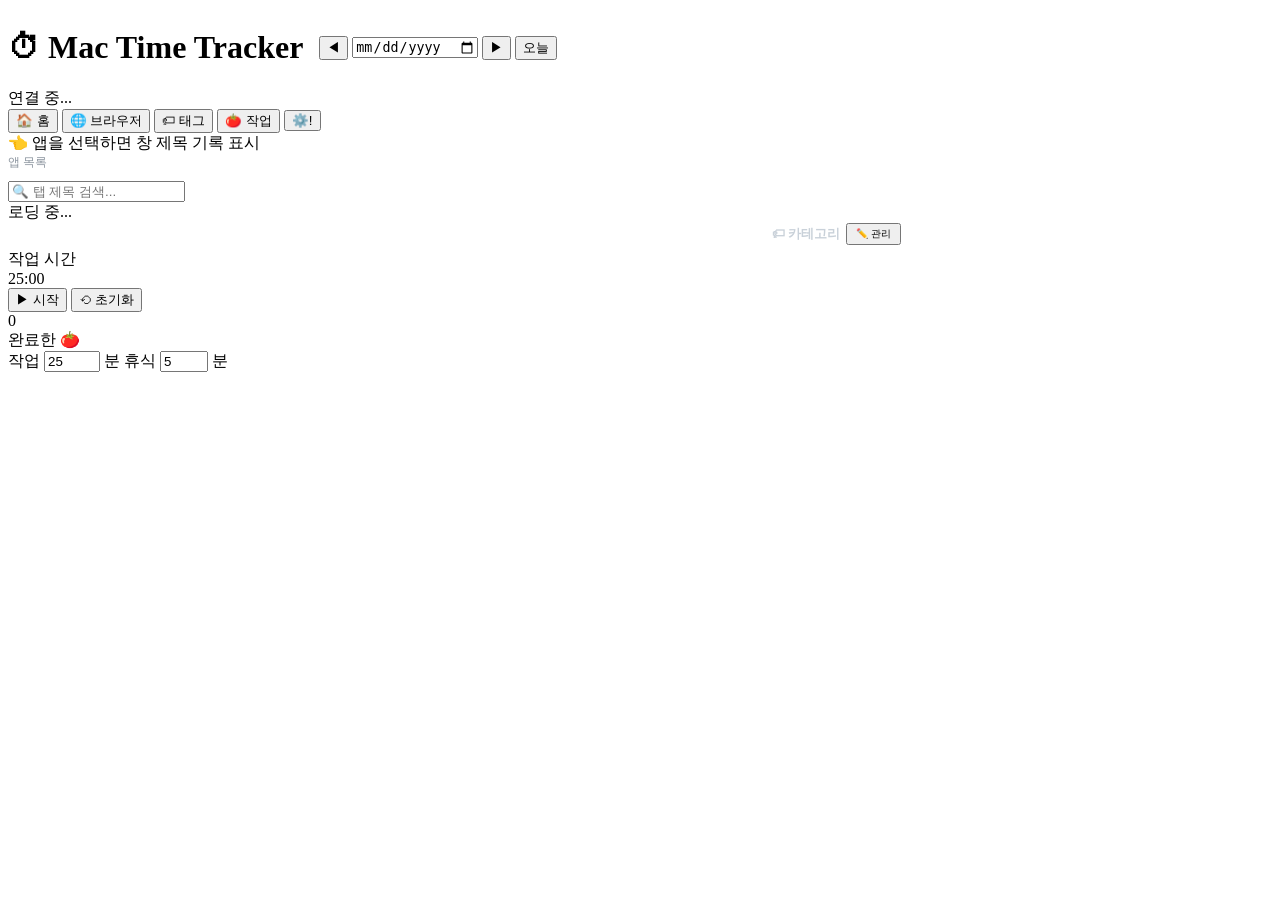
==== commit c45c85a1: "성능 최적화 + 유지보수 - loginwindow 등 백그라운드 UI 스킵 (DB 40% 감소, 1.6M→1.0M) - DB retention: 30일 초과 → events_arc" ====
--- a/dashboard/static/index.html
+++ b/dashboard/static/index.html
@@ -4,323 +4,7 @@
 <meta charset="UTF-8">
 <meta name="viewport" content="width=device-width, initial-scale=1.0">
 <title>Mac Time Tracker</title>
-<style>
-  * { margin: 0; padding: 0; box-sizing: border-box; }
-  body {
-    font-family: -apple-system, BlinkMacSystemFont, 'Segoe UI', Roboto, sans-serif;
-    background: #0d1117; color: #c9d1d9; padding: 20px 24px; height: 100vh;
-    display: flex; flex-direction: column;
-  }
-  .header {
-    display: flex; justify-content: space-between; align-items: center;
-    margin-bottom: 12px;
-  }
-  .header h1 { font-size: 20px; }
-  .status-dot { display:inline-block; width:8px; height:8px; border-radius:50%; margin-right:6px; vertical-align:middle; }
-  .status-on { background:#3fb950; box-shadow:0 0 8px #3fb950; }
-  .status-off { background:#f85149; }
-  .date-nav { display:flex;align-items:center;gap:4px; }
-  .date-btn {
-    padding:4px 10px; border-radius:6px; border:1px solid #30363d;
-    background:#21262d; color:#c9d1d9; cursor:pointer; font-size:13px;
-  }
-  .date-btn:hover { background:#30363d; }
-  .today-btn { color:#58a6ff; font-weight:600; }
-  #date-picker {
-    padding:4px 8px; border-radius:6px; border:1px solid #30363d;
-    background:#0d1117; color:#c9d1d9; font-size:13px;
-    color-scheme:dark; cursor:pointer;
-  }
-  /* ── 탭 ── */
-  .tabs { display:flex; gap:0; margin-bottom:12px; border-bottom:1px solid #30363d; }
-  .tab-btn {
-    padding: 8px 20px; cursor:pointer; font-size:14px; color:#8b949e;
-    border:none; background:none; border-bottom:2px solid transparent;
-    transition: all 0.15s;
-  }
-  .tab-btn:hover { color:#c9d1d9; }
-  .tab-btn.active { color:#58a6ff; border-bottom-color:#58a6ff; }
-  /* ── 권한 설정 ── */
-  #perm-gear { padding:8px 12px; position:relative; }
-  #perm-dot { display:none; position:absolute; top:4px; right:2px; background:#f85149; color:#fff;
-    font-size:9px; border-radius:8px; padding:1px 4px; line-height:1.2; }
-  .perm-row { display:flex; align-items:center; gap:8px; padding:9px 0; border-top:1px solid #21262d; }
-  .perm-row:first-of-type { border-top:none; }
-  .perm-state-ok { color:#3fb950; font-size:11px; }
-  .perm-state-missing { color:#d29922; font-size:11px; }
-  .tab-content { display:none; flex:1; min-height:0; }
-  .tab-content.active { display:flex; flex-direction:column; }
-  /* ── 홈 탭 ── */
-  .grid-2 { display:grid; grid-template-columns:1fr 300px; gap:16px; flex:1; min-height:0; }
-  .panel {
-    background:#161b22; border:1px solid #30363d; border-radius:12px;
-    padding:16px; display:flex; flex-direction:column; overflow:hidden;
-  }
-  .detail-empty {
-    flex:1; display:flex; align-items:center; justify-content:center; color:#8b949e; font-size:15px;
-  }
-  .detail-header { display:flex; align-items:center; gap:10px; margin-bottom:12px; padding-bottom:10px; border-bottom:1px solid #30363d; }
-  .detail-header .app-icon { font-size:22px; }
-  .detail-header .app-name { font-size:18px; font-weight:bold; color:#58a6ff; }
-  .detail-header .total-time { font-size:16px; color:#3fb950; margin-left:auto; }
-  .session-list { flex:1; overflow-y:auto; }
-  .session-item { display:flex; align-items:center; gap:10px; padding:7px 0; border-bottom:1px solid #21262d; }
-  .session-item:last-child { border-bottom:none; }
-  .session-body { flex:1; min-width:0; }
-  .session-title { font-size:13px; white-space:nowrap; overflow:hidden; text-overflow:ellipsis; color:#c9d1d9; }
-  .session-time { font-size:11px; color:#8b949e; margin-top:1px; }
-  .session-dur { font-size:13px; font-weight:bold; color:#3fb950; min-width:50px; text-align:right; font-variant-numeric:tabular-nums; }
-  /* ── 세션 그룹 (같은 페이지끼리 묶음) ── */
-  .sg-group { margin-bottom:4px; border:1px solid #21262d; border-radius:10px; overflow:hidden; }
-  .sg-header {
-    display:flex; align-items:center; gap:6px; padding:8px 10px;
-    cursor:pointer; transition:background 0.15s;
-    background:#161b22;
-  }
-  .sg-header:hover { background:#21262d; }
-  .sg-title { flex:1; font-size:13px; font-weight:600; color:#c9d1d9; white-space:nowrap; overflow:hidden; text-overflow:ellipsis; min-width:0; }
-  .sg-hdr-start { width:62px; font-size:11px; color:#8b949e; font-variant-numeric:tabular-nums; text-align:right; }
-  .sg-hdr-end { width:62px; font-size:11px; color:#8b949e; font-variant-numeric:tabular-nums; text-align:right; }
-  .sg-hdr-dur { width:62px; font-size:11px; font-weight:600; color:#3fb950; text-align:right; font-variant-numeric:tabular-nums; }
-  .sg-arrow { width:10px; font-size:10px; color:#8b949e; transition:transform 0.2s; flex-shrink:0; }
-  .sg-arrow.open { transform:rotate(90deg); }
-  .sg-list-header {
-    display:flex; align-items:center; gap:6px;
-    padding:0 10px 8px; font-size:10px; color:#585e6a; border-bottom:1px solid #21262d; margin-bottom:6px;
-  }
-  .sg-list-header .lh-btn {
-    cursor:pointer; transition:color 0.15s; user-select:none;
-  }
-  .sg-list-header .lh-btn:hover { color:#c9d1d9; }
-  .sg-list-header .lh-btn.active { color:#58a6ff; }
-  .sg-list-header .lh-title { flex:1; }
-  .sg-list-header .lh-start { width:62px; text-align:right; }
-  .sg-list-header .lh-end { width:62px; text-align:right; }
-  .sg-list-header .lh-dur { width:62px; text-align:right; }
-  .sg-list-header .lh-spacer { width:10px; flex-shrink:0; }
-  .sg-body { padding-left:0; margin-top:0; border-top:1px solid #21262d; }
-  .sg-item {
-    display:flex; align-items:center; gap:6px;
-    padding:4px 10px; border-radius:4px; font-size:12px; color:#8b949e;
-    transition:background 0.1s;
-  }
-  .sg-item:hover { background:#1c2129; }
-  .sg-item-spacer { flex:1; min-width:0; }
-  .sg-item-start { width:62px; font-variant-numeric:tabular-nums; text-align:right; font-size:11px; overflow:hidden; text-overflow:ellipsis; white-space:nowrap; }
-  .sg-item-end { width:62px; font-variant-numeric:tabular-nums; text-align:right; font-size:11px; }
-  .sg-item-dur { width:62px; text-align:right; font-weight:600; color:#3fb950; font-variant-numeric:tabular-nums; font-size:11px; transition:color 0.3s; }
-  .sg-item-title { flex:1; font-size:11px; color:#c9d1d9; overflow:hidden; text-overflow:ellipsis; white-space:nowrap; padding-right:6px; min-width:0; }
-  .sg-item-arrow { width:10px; flex-shrink:0; }
-  .sg-inner-header {
-    display:flex; align-items:center; gap:6px;
-    padding:6px 10px 4px; font-size:10px; color:#585e6a; border-bottom:1px solid #21262d; margin-bottom:2px;
-  }
-  .sg-inner-header .ih-spacer { flex:1; }
-  .sg-inner-header .ih-start { width:62px; text-align:right; }
-  .sg-inner-header .ih-end { width:62px; text-align:right; }
-  .sg-inner-header .ih-dur { width:62px; text-align:right; }
-  .sg-inner-header .ih-empty { width:10px; flex-shrink:0; }
-  .sg-header-row {
-    display:flex; align-items:center; gap:6px;
-    padding:3px 10px 6px; font-size:10px; color:#585e6a; border-bottom:1px solid #21262d; margin-bottom:2px;
-  }
-  .sg-header-row .hdr-start { width:68px; text-align:right; }
-  .sg-header-row .hdr-end { width:68px; text-align:right; }
-  .sg-header-row .hdr-dur { flex:1; text-align:right; }
-  .app-list-scroll { flex:1; overflow-y:auto; }
-  .app-item {
-    display:flex; align-items:center; gap:8px;
-    padding:7px 10px; border-radius:6px; cursor:pointer; transition:background 0.15s; margin-bottom:1px;
-  }
-  .app-item:hover { background:#21262d; }
-  .app-item.active { background:#1f6feb22; border:1px solid #1f6feb44; }
-  .app-item-name { flex:1; font-size:13px; white-space:nowrap; overflow:hidden; text-overflow:ellipsis; margin-right:auto; }
-  .app-item-time { font-size:13px; font-weight:bold; color:#3fb950; margin-left:8px; white-space:nowrap; font-variant-numeric:tabular-nums; transition:color 0.3s; }
-  .app-icon-img { width:18px; height:18px; border-radius:4px; flex-shrink:0; }
-  /* ── 브라우저 탭 ── */
-  .browser-search { margin-bottom:10px; }
-  .browser-search input {
-    width:100%; padding:8px 12px; border-radius:8px; border:1px solid #30363d;
-    background:#0d1117; color:#c9d1d9; font-size:13px; outline:none;
-  }
-  .browser-search input:focus { border-color:#58a6ff; }
-  .browser-filters { display:flex; gap:6px; margin-bottom:10px; flex-wrap:wrap; }
-  .browser-filter-btn {
-    padding:4px 10px; border-radius:12px; border:1px solid #30363d;
-    background:transparent; color:#8b949e; font-size:11px; cursor:pointer; transition:all 0.15s;
-  }
-  .browser-filter-btn:hover { border-color:#58a6ff; color:#c9d1d9; }
-  .browser-filter-btn.active { background:#1f6feb33; border-color:#1f6feb; color:#58a6ff; }
-  .browser-status { color:#8b949e; font-size:12px; margin-bottom:8px; }
-  .browser-list { flex:1; overflow-y:auto; }
-  .browser-item {
-    display:flex; align-items:center; gap:10px;
-    padding:7px 0; border-bottom:1px solid #21262d; font-size:13px;
-  }
-  .browser-item:last-child { border-bottom:none; }
-  .browser-item-time { color:#8b949e; min-width:48px; font-size:12px; font-variant-numeric:tabular-nums; }
-  .browser-item-app { color:#58a6ff; min-width:80px; font-size:12px; }
-  .browser-item-title { flex:1; overflow:hidden; text-overflow:ellipsis; white-space:nowrap; font-size:13px; }
-  .browser-item-dur { color:#3fb950; min-width:50px; text-align:right; font-size:12px; font-variant-numeric:tabular-nums; }
-  .browser-group { margin-bottom:2px; }
-  .browser-group-header {
-    display:flex; align-items:center; gap:10px; padding:8px 10px;
-    border-radius:6px; cursor:pointer; transition:background 0.15s;
-    background:#161b22; border:1px solid #30363d; margin-bottom:2px;
-  }
-  .browser-group-header:hover { background:#21262d; }
-  .browser-group-name { font-size:14px; font-weight:600; color:#58a6ff; flex:1; }
-  .browser-group-meta { font-size:11px; color:#8b949e; }
-  .browser-group-arrow { font-size:10px; color:#8b949e; transition:transform 0.15s; }
-  .browser-group-items { padding-left:16px; }
-  /* ── 작업(뽀모도로) 탭 ── */
-  .pomodoro-wrap {
-    flex:1; display:flex; flex-direction:column; align-items:center; justify-content:center; gap:20px;
-  }
-  .pomodoro-timer {
-    font-size:96px; font-weight:bold; font-variant-numeric:tabular-nums;
-    letter-spacing:4px; color:#c9d1d9;
-  }
-  .pomodoro-timer.work { color:#f0883e; }
-  .pomodoro-timer.break { color:#3fb950; }
-  .pomodoro-label { font-size:14px; color:#8b949e; margin-top:-10px; }
-  .pomodoro-btns { display:flex; gap:10px; }
-  .pomodoro-btns button {
-    padding:10px 28px; border-radius:10px; border:none; font-size:15px;
-    cursor:pointer; transition:all 0.15s; font-weight:600;
-  }
-  .btn-start { background:#238636; color:#fff; }
-  .btn-start:hover { background:#2ea043; }
-  .btn-pause { background:#d29922; color:#fff; }
-  .btn-pause:hover { background:#e3b341; }
-  .btn-reset { background:#21262d; color:#8b949e; border:1px solid #30363d; }
-  .btn-reset:hover { color:#c9d1d9; background:#30363d; }
-  .pomodoro-stats { text-align:center; margin-top:10px; }
-  .pomodoro-stats .count { font-size:36px; font-weight:bold; color:#3fb950; }
-  .pomodoro-stats .label { font-size:13px; color:#8b949e; }
-  .pomodoro-progress {
-    width:320px; height:6px; background:#21262d; border-radius:3px; overflow:hidden;
-  }
-  .pomodoro-progress-fill {
-    height:100%; background:#f0883e; border-radius:3px; transition:width 1s linear;
-  }
-  .pomodoro-progress-fill.break { background:#3fb950; }
-  .pomodoro-setting { display:flex; gap:16px; margin-top:4px; }
-  .pomodoro-setting label { font-size:12px; color:#8b949e; }
-  .pomodoro-setting input {
-    width:50px; padding:4px 6px; border-radius:4px; border:1px solid #30363d;
-    background:#0d1117; color:#c9d1d9; text-align:center; font-size:12px;
-  }
-  ::-webkit-scrollbar { width:6px; }
-  ::-webkit-scrollbar-track { background:transparent; }
-  ::-webkit-scrollbar-thumb { background:#30363d; border-radius:3px; }
-  /* ── 태그 탭 ── */
-  .tag-summary { display:flex; gap:12px; margin-bottom:14px; flex-wrap:wrap; }
-  .tag-summary-card {
-    flex:1; min-width:140px; background:#161b22; border:1px solid #30363d;
-    border-radius:10px; padding:12px 16px;
-  }
-  .tag-summary-card .ts-label { font-size:11px; color:#8b949e; margin-bottom:4px; }
-  .tag-summary-card .ts-value { font-size:22px; font-weight:bold; font-variant-numeric:tabular-nums; }
-  .tag-summary-card.work .ts-value { color:#f0883e; }
-  .tag-summary-card.distraction .ts-value { color:#f85149; }
-  .tag-summary-card.untagged .ts-value { color:#8b949e; }
-  .tag-filters { display:flex; gap:6px; margin-bottom:12px; flex-wrap:wrap; }
-  .tag-filter-btn {
-    padding:5px 14px; border-radius:14px; border:1px solid #30363d;
-    background:transparent; color:#8b949e; font-size:12px; cursor:pointer; transition:all 0.15s;
-  }
-  .tag-filter-btn:hover { border-color:#58a6ff; color:#c9d1d9; }
-  .tag-filter-btn.active { background:#1f6feb33; border-color:#1f6feb; color:#58a6ff; }
-  .tag-list-scroll { flex:1; overflow-y:auto; }
-  .tag-app-item {
-    display:flex; align-items:center; gap:10px;
-    padding:8px 12px; border-radius:8px; border:1px solid #21262d;
-    margin-bottom:4px; transition:background 0.15s;
-  }
-  .tag-app-item:hover { background:#161b22; }
-  .tag-app-icon { width:20px; height:20px; border-radius:4px; flex-shrink:0; }
-  .tag-app-name { flex:1; font-size:14px; font-weight:500; min-width:0; overflow:hidden; text-overflow:ellipsis; white-space:nowrap; }
-  .tag-app-time { font-size:13px; color:#3fb950; font-weight:600; margin-right:12px; font-variant-numeric:tabular-nums; white-space:nowrap; }
-  .tag-select {
-    padding:4px 10px; border-radius:6px; border:1px solid #30363d;
-    background:#0d1117; color:#c9d1d9; font-size:12px; cursor:pointer;
-    min-width:80px; text-align:center;
-  }
-  .tag-select:focus { outline:none; border-color:#58a6ff; }
-  .tag-select.opt-work { border-color:#f0883e44; }
-  .tag-select.opt-distraction { border-color:#f8514944; }
-  .tag-select.val-work { border-color:#f0883e; background:#f0883e15; color:#f0883e; }
-  .tag-select.val-distraction { border-color:#f85149; background:#f8514915; color:#f85149; }
-  .tag-empty { flex:1; display:flex; align-items:center; justify-content:center; color:#8b949e; font-size:15px; }
-  .tag-status { color:#8b949e; font-size:12px; margin-bottom:8px; }
-  /* ── 주간 차트 ── */
-  .tag-breakdown-card { transition:border-color 0.15s; }
-  .tag-breakdown-card:hover { border-color:#30363d; }
-  .tag-apps-list { max-height:90px; overflow-y:auto; }
-  .tag-apps-list::-webkit-scrollbar { width:3px; }
-  .tag-apps-list::-webkit-scrollbar-thumb { background:#30363d; border-radius:2px; }
-  /* ── 태그 관리 ── */
-  .tag-mgmt-item {
-    display:flex; align-items:center; gap:8px;
-    padding:6px 10px; border-radius:6px; border:1px solid #21262d; margin-bottom:3px;
-  }
-  .tag-mgmt-item:hover { background:#161b22; }
-  .tag-mgmt-color { width:14px; height:14px; border-radius:50%; flex-shrink:0; border:1px solid #30363d; }
-  .tag-mgmt-name { flex:1; font-size:13px; color:#c9d1d9; }
-  .tag-mgmt-count { font-size:11px; color:#8b949e; margin-right:8px; }
-  .tag-mgmt-edit, .tag-mgmt-del {
-    padding:3px 8px; border-radius:4px; border:1px solid #30363d;
-    background:transparent; color:#8b949e; font-size:11px; cursor:pointer;
-  }
-  .tag-mgmt-edit:hover { border-color:#58a6ff; color:#58a6ff; }
-  .tag-mgmt-del:hover { border-color:#f85149; color:#f85149; }
-  .tag-mgmt-inline-edit {
-    display:flex; align-items:center; gap:6px; flex:1;
-  }
-  .tag-mgmt-inline-edit input[type=text] {
-    flex:1; padding:4px 8px; border-radius:4px; border:1px solid #30363d;
-    background:#0d1117; color:#c9d1d9; font-size:13px; outline:none;
-  }
-  .tag-mgmt-inline-edit input[type=color] {
-    width:28px; height:28px; border-radius:4px; border:1px solid #30363d; padding:1px; cursor:pointer;
-  }
-  .tag-mgmt-save, .tag-mgmt-cancel {
-    padding:3px 8px; border-radius:4px; border:none; font-size:11px; cursor:pointer;
-  }
-  .tag-mgmt-save { background:#238636; color:#fff; }
-  .tag-mgmt-save:hover { background:#2ea043; }
-  .tag-mgmt-cancel { background:#21262d; color:#8b949e; border:1px solid #30363d; }
-  /* ── 규칙 목록 ── */
-  .rule-item {
-    display:flex; align-items:center; gap:8px;
-    padding:7px 10px; border-radius:6px; border:1px solid #21262d; margin-bottom:3px;
-  }
-  .rule-item:hover { background:#161b22; }
-  .rule-type-badge {
-    padding:2px 8px; border-radius:10px; font-size:10px; font-weight:600;
-    border:1px solid #30363d; white-space:nowrap;
-  }
-  .rule-type-badge.app { background:#1f6feb22; border-color:#1f6feb44; color:#58a6ff; }
-  .rule-type-badge.title { background:#d2992222; border-color:#d2992244; color:#d29922; }
-  .rule-pattern { font-size:13px; font-family:monospace; color:#c9d1d9; flex:1; min-width:0; overflow:hidden; text-overflow:ellipsis; }
-  .rule-tag-badge {
-    padding:2px 10px; border-radius:10px; font-size:11px; font-weight:600; white-space:nowrap;
-  }
-  .rule-btn {
-    padding:2px 6px; border-radius:3px; border:none;
-    background:transparent; color:#585e6a; font-size:11px; cursor:pointer;
-  }
-  .rule-btn:hover { color:#c9d1d9; }
-  .rule-btn.del:hover { color:#f85149; }
-  /* ── 태그 통계 카드 ── */
-  .tag-stat-card {
-    flex:1; min-width:120px; background:#161b22; border:1px solid #30363d;
-    border-radius:10px; padding:10px 14px; text-align:center;
-  }
-  .tag-stat-card .tsc-name { font-size:12px; font-weight:600; margin-bottom:4px; }
-  .tag-stat-card .tsc-time { font-size:18px; font-weight:bold; font-variant-numeric:tabular-nums; }
-</style>
+<link rel="stylesheet" href="/static/app.css">
 </head>
 <body>
 
@@ -354,7 +38,7 @@
   </div>
   <div class="perm-row">
     <span style="width:16px;text-align:center;">🎥</span>
-    <div style="flex:1;font-size:13px;">스크린 레코딩 <span style="font-size:11px;color:#8b949e;">(모든 앱 창 제목) · <span id="perm-sr-state"></span></span></div>
+    <div style="flex:1;font-size:13px;">스크린 레코딩 <span style="font-size:11px;color:#8b949e;">(모든 앱 창 제목)<span id="perm-sr-note"></span> · <span id="perm-sr-state"></span></span></div>
     <button class="date-btn" onclick="permAction('prompt','screenrecording')">권한 요청</button>
     <button class="date-btn" onclick="permAction('settings','screenrecording')">시스템 설정</button>
   </div>
@@ -464,968 +148,6 @@
   </div>
 </div>
 
-<script>
-/* ═══════════ 공통 ═══════════ */
-let selectedDate = todayLocal(); // YYYY-MM-DD (로컬 시간대)
-
-function todayLocal() {
-  const d = new Date();
-  return `${d.getFullYear()}-${String(d.getMonth()+1).padStart(2,'0')}-${String(d.getDate()).padStart(2,'0')}`;
-}
-
-function fmt(secs) {
-  const h = Math.floor(secs / 3600), m = Math.floor((secs%3600)/60), s = Math.floor(secs%60);
-  return `${String(h).padStart(2,'0')}:${String(m).padStart(2,'0')}:${String(s).padStart(2,'0')}`;
-}
-function fmtDur(secs) {
-  const h = Math.floor(secs / 3600), m = Math.floor((secs%3600)/60), s = Math.floor(secs%60);
-  if (h > 0) return `${h}시간 ${m}분 ${s}초`;
-  if (m > 0) return `${m}분 ${s}초`;
-  return `${s}초`;
-}
-function fmtTime(ts) {
-  return new Date(ts*1000).toLocaleTimeString('ko-KR', {hour:'2-digit',minute:'2-digit'});
-}
-function fmtTimePrecise(ts) {
-  const d = new Date(ts*1000);
-  return `${String(d.getHours()).padStart(2,'0')}:${String(d.getMinutes()).padStart(2,'0')}`;
-}
-function esc(s) {
-  const d = document.createElement('div'); d.textContent = s; return d.innerHTML;
-}
-function escAttr(s) {
-  // HTML escape first, then make it safe for onclick='...' attribute value
-  // Must handle: \ (backslash first!), ', ", \n, \r
-  return esc(s)
-    .replace(/\\/g, '\\\\')
-    .replace(/'/g, "\\'")
-    .replace(/"/g, '&quot;')
-    .replace(/\n/g, '\\n')
-    .replace(/\r/g, '\\r');
-}
-function countNodes(nodes) {
-  let c = 0;
-  for (const n of nodes) { c += 1; if (n.children) c += countNodes(n.children); }
-  return c;
-}
-
-/* ═══════════ 날짜 ═══════════ */
-function initDatePicker() {
-  document.getElementById('date-picker').value = selectedDate;
-}
-
-function onDateChange() {
-  selectedDate = document.getElementById('date-picker').value;
-  expandedTitles = new Set();
-  homeSelected = null;
-  refreshAll();
-}
-
-function changeDate(delta) {
-  expandedTitles = new Set();
-  homeSelected = null;
-  // Parse selectedDate as local date, add delta, re-format as local YYYY-MM-DD
-  const parts = selectedDate.split('-').map(Number);
-  const d = new Date(parts[0], parts[1] - 1, parts[2]);
-  d.setDate(d.getDate() + delta);
-  selectedDate = `${d.getFullYear()}-${String(d.getMonth()+1).padStart(2,'0')}-${String(d.getDate()).padStart(2,'0')}`;
-  document.getElementById('date-picker').value = selectedDate;
-  refreshAll();
-}
-
-function goToday() {
-  expandedTitles = new Set();
-  homeSelected = null;
-  selectedDate = todayLocal();
-  document.getElementById('date-picker').value = selectedDate;
-  refreshAll();
-}
-
-function refreshAll() {
-  pingServer();
-  if (document.getElementById('tab-home').classList.contains('active')) loadHome();
-  if (document.getElementById('tab-browser').classList.contains('active')) loadBrowserSessions();
-  if (document.getElementById('tab-tags').classList.contains('active')) {
-    if (!window._tagLoaded) return;
-    refreshTagStats();
-  }
-  if (permPanelOpen) loadPermissions();
-}
-
-/* ═══════════ 서버 연결 상태 (DB 없는 초경량 ping) ═══════════ */
-function pingServer() {
-  const badge = document.getElementById('status-badge');
-  if (!badge) return;
-  fetch('/api/ping').then(r => {
-    badge.innerHTML = r.ok
-      ? `<span class="status-dot status-on"></span>연결됨`
-      : `<span class="status-dot status-off"></span>연결 오류`;
-  }).catch(() => {
-    badge.innerHTML = `<span class="status-dot status-off"></span>연결 오류`;
-  });
-}
-
-/* ═══════════ 권한 설정 패널 ═══════════ */
-let permPanelOpen = false;
-function togglePermPanel() {
-  permPanelOpen = !permPanelOpen;
-  document.getElementById('perm-panel').style.display = permPanelOpen ? 'block' : 'none';
-  if (permPanelOpen) loadPermissions();
-}
-
-async function loadPermissions() {
-  try {
-    const r = await fetch('/api/permissions');
-    if (!r.ok) return;
-    renderPerm(await r.json());
-  } catch (e) { /* 서버 중지 상태 */ }
-}
-
-function renderPerm(p) {
-  const gear = document.getElementById('perm-gear');
-  const dot = document.getElementById('perm-dot');
-  gear.style.opacity = p.app_found ? 1 : 0.4;
-  dot.style.display = p.all_ok ? 'none' : 'inline-block';
-  const set = (id, ok) => {
-    const el = document.getElementById(id);
-    el.textContent = ok ? '✅ 허용됨' : '⚠️ 미부여';
-    el.className = ok ? 'perm-state-ok' : 'perm-state-missing';
-  };
-  set('perm-sr-state', p.screen_recording);
-  set('perm-ax-state', p.accessibility);
-  if (p.checked_at > 0) {
-    document.getElementById('perm-updated').textContent =
-      '확인 ' + new Date(p.checked_at * 1000).toLocaleTimeString('ko-KR', {hour:'2-digit', minute:'2-digit', second:'2-digit'});
-  }
-}
-
-async function permAction(action, which) {
-  try {
-    await fetch(`/api/permissions?action=${action}&which=${which}`, { method: 'POST' });
-  } catch (e) {}
-  // prompt은 사용자가 시스템 창에서 처리해야 하므로 넉넉히 기다리고 재확인
-  setTimeout(loadPermissions, action === 'prompt' ? 6000 : 1500);
-}
-
-function dateParam() {
-  return selectedDate !== todayLocal() ? `?target_date=${selectedDate}` : '';
-}
-
-/* ═══════════ 탭 전환 ═══════════ */
-function switchTab(name) {
-  document.querySelectorAll('.tab-btn').forEach(b => b.classList.toggle('active', b.dataset.tab === name));
-  document.querySelectorAll('.tab-content').forEach(c => c.classList.toggle('active', c.id === 'tab-'+name));
-  if (name === 'browser') loadBrowserSessions();
-  if (name === 'tags') { window._tagLoaded = false; loadTags(); }
-}
-
-/* ═══════════ 홈 탭 ═══════════ */
-let homeSelected = null;
-let sgSortBy = 'end';
-let sgSortDir = 'desc';
-let expandedTitles = new Set();
-
-function sgId(title) { return 'sg-' + title.replace(/[^a-z0-9가-힣\s_-]/gi, '').slice(0, 60).replace(/\s/g, '_'); }
-
-function sortSG(col) {
-  if (sgSortBy === col) sgSortDir = sgSortDir === 'asc' ? 'desc' : 'asc';
-  else { sgSortBy = col; sgSortDir = 'desc'; }
-  if (homeSelected) loadHomeSessions(homeSelected);
-}
-
-function getSGSorter() {
-  const { by, dir } = { by: sgSortBy, dir: sgSortDir };
-  const mult = dir === 'desc' ? -1 : 1;
-  return (a, b) => {
-    let va, vb;
-    if (by === 'title') { va = a.title; vb = b.title; return va < vb ? -mult : va > vb ? mult : 0; }
-    if (by === 'start') { va = a.sessions[0].start; vb = b.sessions[0].start; }
-    else if (by === 'end') { va = a.sessions[a.sessions.length-1].end; vb = b.sessions[b.sessions.length-1].end; }
-    else { va = a.total; vb = b.total; }
-    return (va - vb) * mult;
-  };
-}
-
-function sortArrow(col) {
-  if (sgSortBy !== col) return '';
-  return sgSortDir === 'asc' ? ' ▲' : ' ▼';
-}
-
-async function loadHome() {
-  // in-flight 중복 방지 (setInterval 3s + user click race 방지)
-  if (window._homeInFlight) { window._homePending = true; return; }
-  window._homeInFlight = true;
-  try {
-    const res = await fetch('/api/today' + dateParam());
-    const data = await res.json();
-    document.getElementById('status-badge').innerHTML =
-      `<span class="status-dot status-on"></span>연결됨`;
-
-    const listEl = document.getElementById('home-app-list');
-    const existing = listEl.children;
-
-    // 구조가 같으면 DOM 갈아엎지 않고 시간만 업데이트 (깜빡임 방지)
-    let same = existing.length === data.apps.length;
-    if (same) {
-      for (let i = 0; i < data.apps.length; i++) {
-        const nameEl = existing[i]?.querySelector('.app-item-name');
-        if (!nameEl || nameEl.textContent !== data.apps[i].name) {
-          same = false;
-          break;
-        }
-      }
-    }
-
-    if (same) {
-      for (let i = 0; i < data.apps.length; i++) {
-        const a = data.apps[i];
-        const item = existing[i];
-        item.querySelector('.app-item-time').textContent = fmt(a.seconds);
-        item.classList.toggle('active', homeSelected === a.name);
-      }
-    } else {
-      listEl.innerHTML = data.apps.map(a =>
-        `<div class="app-item ${homeSelected === a.name ? 'active' : ''}"
-             onclick="selectHomeApp('${escAttr(a.name)}')">
-          <img class="app-icon-img" src="/api/app-icon/${encodeURIComponent(a.name)}"
-               alt="" loading="lazy"
-               onerror="this.style.display='none'">
-          <span class="app-item-name">${esc(a.name)}</span>
-          <span class="app-item-time">${fmt(a.seconds)}</span>
-        </div>`
-      ).join('');
-    }
-
-    if (homeSelected) {
-      const exists = data.apps.some(a => a.name === homeSelected);
-      if (!exists) { homeSelected = null; showHomeEmpty(); }
-      else loadHomeSessions(homeSelected);
-    }
-  } catch(e) {
-    document.getElementById('status-badge').innerHTML =
-      `<span class="status-dot status-off"></span>연결 오류`;
-    console.error('loadHome:', e);
-  } finally {
-    window._homeInFlight = false;
-    if (window._homePending) { window._homePending = false; loadHome(); }
-  }
-}
-
-function selectHomeApp(name) {
-  homeSelected = name;
-  document.getElementById('home-content').style.display = 'flex';
-  document.getElementById('home-empty').style.display = 'none';
-  document.getElementById('home-app-name').textContent = name;
-  // 클릭 즉시 active 클래스 적용
-  document.querySelectorAll('#home-app-list .app-item').forEach(el => {
-    el.classList.toggle('active', el.textContent.trim().startsWith(name));
-  });
-  loadHomeSessions(name);
-}
-
-function showHomeEmpty() {
-  homeSelected = null;
-  document.getElementById('home-content').style.display = 'none';
-  document.getElementById('home-empty').style.display = 'flex';
-}
-
-async function loadHomeSessions(name) {
-  try {
-    const res = await fetch(`/api/sessions/${encodeURIComponent(name)}?target_date=${selectedDate}`);
-    const data = await res.json();
-    const listEl = document.getElementById('home-sessions');
-    let total = 0;
-
-    // 같은 사이트 이름 또는 도메인 기준 그룹핑
-    const groups = {};
-    for (const s of data.sessions) {
-      const key = extractGroupName(s) || '(알 수 없음)';
-      if (!groups[key]) groups[key] = { title: key, sessions: [], total: 0 };
-      groups[key].sessions.push(s);
-      groups[key].total += s.duration;
-      total += s.duration;
-    }
-
-    // 그룹핑 + 정렬 + 상위 30개
-    const sorter = getSGSorter();
-    const sorted = Object.values(groups).sort(sorter).slice(0, 30);
-
-    listEl.innerHTML = `
-      <div class="sg-list-header">
-        <span class="lh-title lh-btn ${sgSortBy==='title'?'active':''}" onclick="sortSG('title')">사이트${sortArrow('title')}</span>
-        <span class="lh-start lh-btn ${sgSortBy==='start'?'active':''}" onclick="sortSG('start')">시작${sortArrow('start')}</span>
-        <span class="lh-end lh-btn ${sgSortBy==='end'?'active':''}" onclick="sortSG('end')">종료${sortArrow('end')}</span>
-        <span class="lh-dur lh-btn ${sgSortBy==='duration'?'active':''}" onclick="sortSG('duration')">활성화${sortArrow('duration')}</span>
-        <span class="lh-spacer"></span>
-      </div>
-      ${sorted.map((g, gi) => {
-        const first = g.sessions[0];
-        const last = g.sessions[g.sessions.length - 1];
-        const durSec = Math.round(g.total);
-        const durStr = durSec >= 60 ? `${Math.floor(durSec/60)}분 ${durSec%60}초` : `${durSec}초`;
-        const id = sgId(g.title);
-        const isOpen = expandedTitles.has(g.title);
-        return `<div class="sg-group">
-        <div class="sg-header" onclick="toggleSG('${escAttr(g.title)}')">
-          <span class="sg-title">🌐 ${esc(g.title)}</span>
-          <span class="sg-hdr-start">${fmtTimePrecise(first.start)}</span>
-          <span class="sg-hdr-end">${fmtTimePrecise(last.end)}</span>
-          <span class="sg-hdr-dur">${durStr}</span>
-          <span class="sg-arrow" id="arr-${id}">${isOpen?'▼':'▶'}</span>
-        </div>
-        <div class="sg-body" id="${id}" style="display:${isOpen?'':'none'}">
-          <div class="sg-inner-header">
-            <span class="ih-spacer" style="flex:1;font-size:10px;color:#585e6a;overflow:hidden;text-overflow:ellipsis;white-space:nowrap;">페이지</span>
-            <span class="ih-start">시작</span>
-            <span class="ih-end">종료</span>
-            <span class="ih-dur">활성화</span>
-            <span class="ih-empty"></span>
-          </div>
-          ${g.sessions.sort((a, b) => b.end - a.end).map(s => {
-            const sDurSec = Math.round(s.duration);
-            const sDurStr = sDurSec >= 60 ? `${Math.floor(sDurSec/60)}분 ${sDurSec%60}초` : `${sDurSec}초`;
-            return `<div class="sg-item">
-              <span class="sg-item-title">📄 ${esc(s.title||'')}</span>
-              <span class="sg-item-start">${fmtTimePrecise(s.start)}</span>
-              <span class="sg-item-end">${fmtTimePrecise(s.end)}</span>
-              <span class="sg-item-dur">${sDurStr}</span>
-              <span class="sg-item-arrow"></span>
-            </div>`;
-          }).join('')}
-        </div>
-      </div>`;
-      }).join('')}
-    `;
-
-    document.getElementById('home-total-time').textContent = fmt(total);
-  } catch(e) { console.error('loadHomeSessions:', e); }
-}
-
-function toggleSG(title) {
-  const id = sgId(title);
-  const body = document.getElementById(id);
-  const arr = document.getElementById('arr-' + id);
-  if (!body) return;
-  const open = body.style.display !== 'none';
-  body.style.display = open ? 'none' : '';
-  if (arr) arr.textContent = open ? '▶' : '▼';
-  if (open) expandedTitles.delete(title);
-  else expandedTitles.add(title);
-}
-
-/* ═══════════ 브라우저 탭 ═══════════ */
-let browserFilter = '__all__';
-let groupBySite = false;
-
-function extractSite(title, app) {
-  // 탭 제목에서 사이트명 추출
-  // 패턴: "title - site" 또는 "title | site" (마지막 구분자)
-  const patterns = [/ \| ([^|]+)$/, / — ([^—]+)$/, / - ([^-]+)$/, / – ([^–]+)$/];
-  for (const p of patterns) {
-    const m = title.match(p);
-    if (m) return m[1].trim();
-  }
-  // 구분자가 없으면 앱명 반환
-  return app;
-}
-function extractDomain(url) {
-  if (!url) return null;
-  try {
-    let h = new URL(url).hostname.toLowerCase();
-    // 서브도메인 정리 (www, m, mobile, page-N, series 등)
-    h = h.replace(/^(www|m|mobile|web|blog|mail|page(?:-\d+)?|series|read|board|bbs|cafe|game|news?|shop|docs|support|help|stage|dev|api|login|account|en|ko|ja|zh|cn|jp)\./, '');
-    return h;
-  }
-  catch(e) { return null; }
-}
-
-// 자주 쓰는 사이트: 도메인 → 표시용 한글명
-const siteNames = {
-  'newtoki.com': '뉴토끼', 'newtoki.net': '뉴토끼',
-  'newtoki.org': '뉴토끼', 'newtoki1.com': '뉴토끼',
-  'newtoki2.com': '뉴토끼', 'newtoki3.com': '뉴토끼',
-  'naver.com': '네이버', 'daum.net': '다음', 'kakao.com': '카카오',
-  'youtube.com': 'YouTube', 'github.com': 'GitHub',
-  'google.com': 'Google', 'twitter.com': 'Twitter',
-  'x.com': 'X', 'reddit.com': 'Reddit', 'discord.com': 'Discord',
-  'namu.wiki': '나무위키', 'fmkorea.com': '에펨코리아',
-  'dcinside.com': '디시인사이드', 'ppomppu.co.kr': '뽐뿌',
-  'clien.net': '클리앙', 'ruliweb.com': '루리웹',
-  'inven.co.kr': '인벤',
-};
-
-function extractGroupName(s) {
-  // 1. URL이 있으면 도메인으로 그룹핑 (가장 정확 — YouTube, 에펨코리아 모두 해결)
-  if (s.url) {
-    const d = extractDomain(s.url);
-    if (d) return siteNames[d] || d;
-  }
-  // 2. URL이 없으면 타이틀 기반 fallback
-  //    (AppleScript 실패 등으로 URL 미캡처된 경우)
-  let title = s.title || '';
-  if (!title) return null;
-  const patterns = [
-    / [\-–—|] /,           // "title - site"
-    /[\-–—]\s*/,            // "title-site"
-    /\s*\|+\s*/,            // "title | site"
-    / :: /,                 // "title :: site"
-    /\s*·\s*/,              // "title · site"
-    /\s*◆\s*/,              // "title ◆ site"
-  ];
-  for (const sep of patterns) {
-    const segments = title.split(sep).map(s => s.trim()).filter(Boolean);
-    if (segments.length > 1) {
-      // 첫 번째 세그먼트 = 사이트명 (에펨코리아, 디시, 네이버 등 한국 커뮤니티)
-      // URL 기반이 YouTube 등 국제사이트를 커버하므로,
-      // title-only fallback에서는 한국형 패턴(사이트명-first)을 우선
-      return segments[0];
-    }
-  }
-  return title;
-}
-
-function filterBrowser(app) {
-  browserFilter = app;
-  document.querySelectorAll('.browser-filter-btn').forEach(b =>
-    b.classList.toggle('active', b.dataset.app === app));
-  loadBrowserSessions();
-}
-
-function toggleSiteGroup() {
-  groupBySite = !groupBySite;
-  document.getElementById('browser-group-toggle').classList.toggle('active');
-  loadBrowserSessions();
-}
-
-function expandSite(siteKey) {
-  const el = document.getElementById('bs-' + siteKey);
-  if (el) el.style.display = el.style.display === 'none' ? '' : 'none';
-}
-
-async function loadBrowserSessions() {
-  const search = (document.getElementById('browser-search-input').value || '').toLowerCase();
-  const statusEl = document.getElementById('browser-status');
-  const listEl = document.getElementById('browser-list');
-  const filterEl = document.getElementById('browser-filters');
-  try {
-    const res = await fetch('/api/browser-sessions?target_date=' + selectedDate);
-    const data = await res.json();
-    let sessions = data.sessions;
-
-    // 브라우저 필터 버튼 생성 (1회)
-    if (!filterEl.dataset.initialized) {
-      const apps = [...new Set(sessions.map(s => s.app))];
-      filterEl.innerHTML =
-        `<button class="browser-filter-btn active" data-app="__all__" onclick="filterBrowser('__all__')">전체</button>`
-        + apps.map(a => `<button class="browser-filter-btn" data-app="${esc(a)}" onclick="filterBrowser('${esc(a)}')">${esc(a)}</button>`).join('')
-        + `<button class="browser-filter-btn" id="browser-group-toggle" onclick="toggleSiteGroup()">📁 사이트별</button>`;
-      filterEl.dataset.initialized = '1';
-    }
-
-    // 필터
-    if (browserFilter !== '__all__') sessions = sessions.filter(s => s.app === browserFilter);
-    if (search) sessions = sessions.filter(s => s.title.toLowerCase().includes(search));
-
-    if (groupBySite) {
-      // 사이트별 그룹화
-      const groups = {};
-      for (const s of sessions) {
-        const site = extractSite(s.title, s.app);
-        if (!groups[site]) groups[site] = { site, apps: new Set(), total: 0, sessions: [] };
-        groups[site].apps.add(s.app);
-        groups[site].total += s.duration;
-        groups[site].sessions.push(s);
-      }
-      const sorted = Object.values(groups).sort((a, b) => b.total - a.total);
-      statusEl.textContent = `📁 ${sorted.length}개 사이트 · 총 ${sessions.length}개 탭 기록`;
-      listEl.innerHTML = sorted.slice(0, 50).map((g, i) => {
-        const siteKey = esc(g.site).replace(/\s/g, '_') + i;
-        const appsList = [...g.apps].map(a => a.replace(' Browser','')).join(', ');
-        return `<div class="browser-group">
-          <div class="browser-group-header" onclick="expandSite('${siteKey}')">
-            <span class="browser-group-name">📁 ${esc(g.site)}</span>
-            <span class="browser-group-meta">${appsList} · ${fmtDur(g.total)}</span>
-            <span class="browser-group-arrow">▶</span>
-          </div>
-          <div class="browser-group-items" id="bs-${siteKey}" style="display:none">
-            ${g.sessions.map(s => `
-              <div class="browser-item">
-                <span class="browser-item-time">${fmtTime(s.start)}</span>
-                <span class="browser-item-app">${esc(s.app.replace(' Browser',''))}</span>
-                <span class="browser-item-title">${esc(s.title)}</span>
-                <span class="browser-item-dur">${fmtDur(s.duration)}</span>
-              </div>
-            `).join('')}
-          </div>
-        </div>`;
-      }).join('');
-    } else {
-      // 기본: 시간순 목록
-      statusEl.textContent = `총 ${sessions.length}개 탭 기록`;
-      listEl.innerHTML = sessions.slice(0, 100).map(s =>
-        `<div class="browser-item">
-          <span class="browser-item-time">${fmtTime(s.start)}</span>
-          <span class="browser-item-app">${esc(s.app.replace(' Browser',''))}</span>
-          <span class="browser-item-title">${esc(s.title)}</span>
-          <span class="browser-item-dur">${fmtDur(s.duration)}</span>
-        </div>`
-      ).join('');
-    }
-  } catch(e) {
-    statusEl.textContent = '로딩 실패';
-    console.error('loadBrowserSessions:', e);
-  } finally {
-    window._browserInFlight = false;
-    if (window._browserPending) { window._browserPending = false; loadBrowserSessions(); }
-  }
-}
-
-/* ═══════════ 태그 탭 (v2) ═══════════ */
-let tagsData = [];
-let statsData = [];
-let matchCache = {};  // {__all__: categoryMatchesData}
-let cachedDate = '';
-let breakdownBuilt = false;
-
-
-function renderTodayBreakdown(stats) {
-  const el = document.getElementById('tag-today-bar');
-  const legend = document.getElementById('tag-today-legend');
-  const section = document.getElementById('tag-today-section');
-  const empty = document.getElementById('tag-today-empty');
-  const breakdown = document.getElementById('tag-today-breakdown');
-  const tagged = stats.filter(s => s.tag !== '__untagged__');
-  const total = tagged.reduce((s, t) => s + (t.seconds || 0), 0);
-  if (total < 1) { section.style.display = 'none'; empty.style.display = ''; return; }
-  section.style.display = ''; empty.style.display = 'none';
-
-  // Stacked bar (proportional view) — 항상 카테고리명 표시
-  el.innerHTML = tagged.map(t => {
-    const pct = (t.seconds / total) * 100;
-    const label = pct > 12 ? esc(t.tag) + ' ' + fmt(t.seconds) : esc(t.tag);
-    return `<div style="flex:${pct};background:${t.color};display:flex;align-items:center;justify-content:center;font-size:10px;font-weight:600;color:#fff;min-width:0;overflow:hidden;white-space:nowrap;text-shadow:0 1px 2px #00000066;" title="${esc(t.tag)} ${fmt(t.seconds)}">${label}</div>`;
-  }).join('');
-
-  // Legend — 이름 + 퍼센트만 (시간은 카드/막대 title에 이미 있음)
-  legend.innerHTML = tagged.map(t => {
-    const pct = ((t.seconds / total) * 100).toFixed(0);
-    return `<span style="display:flex;align-items:center;gap:3px;font-size:10px;color:#8b949e;"><span style="width:8px;height:8px;border-radius:2px;background:${t.color};flex-shrink:0;"></span>${esc(t.tag)} <span style="color:#585e6a;">(${pct}%)</span></span>`;
-  }).join('');
-
-  // ⬅ 날짜 체크를 먼저 (breakdownBuilt 리셋이 card build보다 앞서도록)
-  const todayKey = selectedDate;
-  if (todayKey !== cachedDate) {
-    matchCache = {};
-    cachedDate = todayKey;
-    breakdownBuilt = false;
-  }
-
-  // Inline per-tag breakdown — 최초 1회만 빌드 (또는 날짜 변경 시)
-  if (!breakdownBuilt) {
-    breakdown.innerHTML = tagged.map(t => {
-      const pct = ((t.seconds / total) * 100).toFixed(0);
-      return `<div class="tag-breakdown-card" style="background:#0d1117;border:1px solid #21262d;border-radius:6px;padding:5px 8px;">
-      <div style="display:flex;align-items:center;gap:6px;margin-bottom:3px;">
-        <span style="width:8px;height:8px;border-radius:50%;background:${t.color};flex-shrink:0;"></span>
-        <span style="font-size:12px;font-weight:600;color:#c9d1d9;">${esc(t.tag)}</span>
-        <span style="font-size:12px;font-weight:500;color:${t.color};">${fmt(t.seconds)}</span>
-        <span style="font-size:10px;color:#585e6a;">(${pct}%)</span>
-      </div>
-      <div id="tag-apps-${cssId(t.tag)}" class="tag-apps-list" data-rendered="0"></div>
-    </div>`;
-    }).join('');
-    breakdownBuilt = true;
-    // Load from cache (loadTags에서 미리 fetch한 __all__ 데이터)
-    if (matchCache['__all__']) {
-      for (const [cidStr, info] of Object.entries(matchCache['__all__'])) {
-        const cat = findCatById(tagsData, parseInt(cidStr));
-        if (!cat) continue;
-        const listEl = document.getElementById(`tag-apps-${cssId(cat.name)}`);
-        if (!listEl) continue;
-        renderAppList(listEl, info.matches || [], info.color || '#58a6ff');
-      }
-    }
-  } else {
-    // 이후 리프레시: 시간 숫자만 업데이트
-    breakdown.querySelectorAll('.tag-breakdown-card').forEach(card => {
-      const tagName = card.querySelector('span:nth-child(2)')?.textContent;
-      if (!tagName) return;
-      const s = tagged.find(t => t.name === tagName);
-      if (!s) return;
-      const sp = card.querySelector('span:nth-child(3)');
-      const pctEl = card.querySelector('span:nth-child(4)');
-      if (sp) sp.textContent = fmt(s.seconds);
-      const totalPct = ((s.seconds / total) * 100).toFixed(0);
-      if (pctEl) pctEl.textContent = `(${totalPct}%)`;
-    });
-  }
-
-  // (all-matches는 loadTags에서 미리 로드, 여기서는 fetch 안 함)
-  }
-
-  function renderAppList(listEl, matches, color) {
-    // 이미 렌더링된 경우 스킵
-    if (listEl.children.length > 0 && listEl.dataset.rendered) return;
-    if (!matches || matches.length === 0) {
-      listEl.innerHTML = '<div style="padding:2px 0;color:#585e6a;font-size:10px;">매칭 없음</div>';
-      listEl.dataset.rendered = '1';
-      return;
-    }
-    // Group by app, sum durations
-    const appMap = {};
-    matches.forEach(m => {
-      const key = m.app || '(기타)';
-      if (!appMap[key]) appMap[key] = { app: key, seconds: 0 };
-      appMap[key].seconds += (m.seconds || m.duration || 0);
-    });
-    const apps = Object.values(appMap).sort((a,b) => b.seconds - a.seconds);
-    const maxAppSecs = apps[0]?.seconds || 1;
-    listEl.innerHTML = apps.map(a => {
-      const apct = (a.seconds / maxAppSecs) * 100;
-      return `<div style="display:flex;align-items:center;gap:5px;padding:1px 0;font-size:10px;">
-        <div style="flex:1;overflow:hidden;text-overflow:ellipsis;white-space:nowrap;color:#8b949e;">${esc(a.app)}</div>
-        <div style="width:60px;height:6px;background:#21262d;border-radius:3px;overflow:hidden;flex-shrink:0;">
-          <div style="width:${apct}%;height:100%;background:${color};border-radius:3px;"></div>
-        </div>
-        <span style="color:#c9d1d9;min-width:32px;text-align:right;font-family:monospace;">${fmt(a.seconds)}</span>
-      </div>`;
-    }).join('');
-    listEl.dataset.rendered = '1';
-  }
-
-function findCatById(nodes, id) {
-  for (const n of nodes) {
-    if (n.id === id) return n;
-    if (n.children) { const f = findCatById(n.children, id); if (f) return f; }
-  }
-  return null;
-}
-
-function cssId(name) {
-  return 'cat-' + name.replace(/[^a-zA-Z0-9\uAC00-\uD7AF-]/g, '_').substring(0, 40);
-}
-
-async function loadTags() {
-  // in-flight dedup (setInterval 3s + user click race 방지)
-  if (window._tagInFlight) { window._tagPending = true; return; }
-  window._tagInFlight = true;
-  try {
-    // 한 번에 3개 API를 모두 병렬 호출
-    const [tagsRes, statsRes, allRes] = await Promise.all([
-      fetch('/api/categories'),
-      fetch('/api/tag-stats' + dateParam()),
-      fetch('/api/category-all-matches')
-    ]);
-    tagsData = await tagsRes.json();
-    statsData = await statsRes.json();
-    const allData = await allRes.json();
-
-    // 1. 오늘 활동 브레이크다운 (renderTodayBreakdown 내부에서 matchCache 리셋됨)
-    renderTodayBreakdown(statsData);
-    // 2. all-matches는 renderTodayBreakdown 이후에 설정 (리셋 방지)
-    matchCache['__all__'] = allData || {};
-    // 2. 각 카드에 all-matches 결과 분배
-    for (const [cidStr, info] of Object.entries(matchCache['__all__'])) {
-      const cat = findCatById(tagsData, parseInt(cidStr));
-      if (!cat) continue;
-      const listEl = document.getElementById(`tag-apps-${cssId(cat.name)}`);
-      if (!listEl) continue;
-      renderAppList(listEl, info.matches || [], info.color || '#58a6ff');
-    }
-    // 3. 카테고리 목록 + 상태
-    renderMiniCategoryList();
-    document.getElementById('tag-status').textContent = `${countNodes(tagsData)}개 카테고리`;
-
-  } catch(e) { console.error('loadTags:', e); }
-  window._tagInFlight = false;
-  window._tagLoaded = true;
-  if (window._tagPending) { window._tagPending = false; loadTags(); }
-}
-
-// 3초 리프레시용 — stats만 업데이트, 카드 건드리지 않음
-async function refreshTagStats() {
-  // in-flight dedup (setInterval 3s + loadTags race 방지)
-  if (window._tagRefreshInFlight) return;
-  window._tagRefreshInFlight = true;
-  try {
-    const res = await fetch('/api/tag-stats' + dateParam());
-    const fresh = await res.json();
-    if (!fresh || fresh.length === 0) return;
-    statsData = fresh;
-    const el = document.getElementById('tag-today-bar');
-    const legend = document.getElementById('tag-today-legend');
-    if (!el || !legend) return;
-    const tagged = fresh.filter(s => s.tag !== '__untagged__');
-    const total = tagged.reduce((s, t) => s + (t.seconds || 0), 0);
-    if (total < 1) return;
-    // 🔹 막대 segment 업데이트 — dirty check (flashes 방지: 1초 미만 변경이면 skip)
-    const segs = el.children;
-    let dirty = false;
-    if (segs.length === tagged.length) {
-      for (let i = 0; i < tagged.length; i++) {
-        const t = tagged[i];
-        const prev = segs[i]._prevSecs;
-        if (prev === undefined || Math.abs(t.seconds - prev) >= 1) { dirty = true; }
-      }
-    } else {
-      dirty = true;  // segs 개수 변경이면 항상 update
-    }
-    if (!dirty) { window._tagRefreshInFlight = false; return; }  // 아무 변경도 없으면 DOM 건드리지 않음
-    // in-place: segs append/remove + update
-    if (segs.length < tagged.length) {
-      for (let i = segs.length; i < tagged.length; i++) {
-        const t = tagged[i];
-        const pct = (t.seconds / total) * 100;
-        const seg = document.createElement('div');
-        seg.style.cssText = `flex:${pct};background:${t.color};display:flex;align-items:center;justify-content:center;font-size:10px;font-weight:600;color:#fff;min-width:0;overflow:hidden;white-space:nowrap;text-shadow:0 1px 2px #00000066;`;
-        seg.textContent = pct > 12 ? t.tag + ' ' + fmt(t.seconds) : t.tag;
-        seg.title = t.tag + ' ' + fmt(t.seconds);
-        seg._prevSecs = t.seconds;
-        el.appendChild(seg);
-      }
-    } else if (segs.length > tagged.length) {
-      for (let i = segs.length - 1; i >= tagged.length; i--) segs[i].remove();
-    }
-    for (let i = 0; i < tagged.length; i++) {
-      const t = tagged[i];
-      const pct = (t.seconds / total) * 100;
-      segs[i].style.flex = pct;
-      segs[i].style.background = t.color;
-      segs[i].textContent = pct > 12 ? t.tag + ' ' + fmt(t.seconds) : t.tag;
-      segs[i].title = t.tag + ' ' + fmt(t.seconds);
-      segs[i]._prevSecs = t.seconds;
-    }
-    // 🔹 범례 업데이트 — dirty check (flashes 방지)
-    const legItems = legend.children;
-    // in-place: legItems append/remove + update
-    if (legItems.length < tagged.length) {
-      for (let i = legItems.length; i < tagged.length; i++) {
-        const t = tagged[i];
-        const pct = ((t.seconds / total) * 100).toFixed(0);
-        const item = document.createElement('span');
-        item.style.cssText = 'display:flex;align-items:center;gap:3px;font-size:10px;color:#8b949e;';
-        item.innerHTML = `<span style="width:8px;height:8px;border-radius:2px;background:${t.color};flex-shrink:0;"></span>${esc(t.tag)} <span style="color:#585e6a;">(${pct}%)</span>`;
-        item._prevSecs = t.seconds;
-        legend.appendChild(item);
-      }
-    } else if (legItems.length > tagged.length) {
-      for (let i = legItems.length - 1; i >= tagged.length; i--) legItems[i].remove();
-    }
-    for (let i = 0; i < tagged.length; i++) {
-      const t = tagged[i];
-      const pct = ((t.seconds / total) * 100).toFixed(0);
-      const legItem = legend.children[i];
-      if (!legItem) continue;
-      const prev = legItem._prevSecs;
-      if (prev !== undefined && Math.abs(t.seconds - prev) < 1) continue;  // 1초 미만 변경이면 skip
-      const dot = legItem.querySelector('span:first-child');
-      if (dot) dot.style.background = t.color;
-      const textNodes = [];
-      legItem.childNodes.forEach(n => { if (n.nodeType === 3) textNodes.push(n); });
-      if (textNodes[0]) textNodes[0].textContent = t.tag + ' ';
-      const pctSpan = legItem.querySelector('span:last-child');
-      if (pctSpan) pctSpan.textContent = `(${pct}%)`;
-      legItem._prevSecs = t.seconds;
-    }
-    // 🔹 카드 내 시간 텍스트 갱신 — dirty check (flashes 방지)
-    document.querySelectorAll('.tag-breakdown-card').forEach(card => {
-      const nameEl = card.querySelector('span:nth-child(2)');
-      if (!nameEl) return;
-      const tagName = nameEl.textContent;
-      const s = tagged.find(t => t.name === tagName);
-      if (!s) return;
-      const prev = card._prevSecs;
-      if (prev !== undefined && Math.abs(s.seconds - prev) < 1) return;  // 1초 미만 변경이면 skip
-      const sp = card.querySelector('span:nth-child(3)');
-      const pctEl = card.querySelector('span:nth-child(4)');
-      if (sp) sp.textContent = fmt(s.seconds);
-      const totalPct = ((s.seconds / total) * 100).toFixed(0);
-      if (pctEl) pctEl.textContent = `(${totalPct}%)`;
-      card._prevSecs = s.seconds;
-    });
-  } catch(e) { /* 조용히 */ } finally {
-    window._tagRefreshInFlight = false;
-  }
-}
-
-function openCategoriesPopup() {
-  const feat = 'width=550,height=520,scrollbars=yes,resizable=yes';
-  window.open('/static/categories.html', 'categories', feat);
-}
-
-/* ── 미니 카테고리 목록 (시간 포함, 계층형) ── */
-function renderMiniCategoryList() {
-  // statsData에서 카테고리별 시간 lookup
-  const timeMap = {};
-  for (const s of statsData) {
-    timeMap[s.tag] = s.seconds;
-  }
-
-  function renderNode(nodes, depth) {
-    return nodes.map(t => {
-      const secs = timeMap[t.name] || 0;
-      const tagColor = t.color;
-      const hasKids = t.children && t.children.length > 0;
-      const isGroup = hasKids || (!t.regex || t.regex === '');
-      const indent = depth * 12;
-      return `
-        <div class="tag-mgmt-item" style="padding:4px 6px;padding-left:${indent + 8}px;">
-          <span class="tag-mgmt-color" style="background:${tagColor};width:8px;height:8px;border-radius:50%;flex-shrink:0;"></span>
-          <span class="tag-mgmt-name" style="font-size:13px;flex:none;min-width:50px;${isGroup ? 'font-weight:600;' : ''}">${esc(t.name)}</span>
-          <span class="tag-app-time" style="font-size:13px;color:${tagColor};margin-right:4px;">${fmt(secs)}</span>
-          <span style="font-size:10px;color:#585e6a;font-family:monospace;overflow:hidden;text-overflow:ellipsis;white-space:nowrap;">${esc(t.regex || (hasKids ? '' : '그룹'))}</span>
-        </div>
-        ${hasKids ? renderNode(t.children, depth + 1) : ''}
-      `;
-    }).join('');
-  }
-
-  document.getElementById('tag-cat-mini').innerHTML = renderNode(tagsData, 0);
-
-  // 미분류 시간도 표시
-  const untaggedSecs = statsData.find(s => s.tag === '__untagged__')?.seconds || 0;
-  if (untaggedSecs > 0) {
-    document.getElementById('tag-cat-mini').insertAdjacentHTML('beforeend',
-      `<div class="tag-mgmt-item" style="padding:4px 6px 4px 8px;opacity:0.5;">
-        <span style="width:8px;height:8px;border-radius:50%;background:#8b949e;flex-shrink:0;"></span>
-        <span style="font-size:13px;flex:none;min-width:40px;color:#8b949e;">❓ 미분류</span>
-        <span style="font-size:13px;color:#8b949e;font-weight:600;">${fmt(untaggedSecs)}</span>
-      </div>`
-    );
-  }
-}
-
-
-
-/* ═══════════ 뽀모도로 ═══════════ */
-let pomo = {
-  state: 'idle', // idle | work | break
-  workSec: 25*60, breakSec: 5*60,
-  remaining: 25*60, count: 0,
-  timerId: null,
-};
-
-function pomoUpdateSettings() {
-  pomo.workSec = parseInt(document.getElementById('pomo-work-min').value) * 60;
-  pomo.breakSec = parseInt(document.getElementById('pomo-break-min').value) * 60;
-  if (pomo.state === 'idle') {
-    pomo.remaining = pomo.workSec;
-    pomoRender();
-  }
-}
-
-function pomoStart() {
-  const isPaused = pomo.state === 'paused-work' || pomo.state === 'paused-break';
-  if (pomo.state === 'idle' || isPaused) {
-    if (pomo.state === 'idle') {
-      pomo.remaining = pomo.workSec;
-      pomo.state = 'work';
-    } else {
-      pomo.state = pomo.state === 'paused-work' ? 'work' : 'break';
-    }
-    document.getElementById('pomo-start').style.display = 'none';
-    document.getElementById('pomo-pause').style.display = '';
-    document.getElementById('pomo-stop').style.display = '';
-    pomo.timerId = setInterval(pomoTick, 1000);
-    pomoRender();
-  }
-}
-
-function pomoPause() {
-  if (pomo.state === 'work') pomo.state = 'paused-work';
-  else if (pomo.state === 'break') pomo.state = 'paused-break';
-  clearInterval(pomo.timerId);
-  document.getElementById('pomo-start').style.display = '';
-  document.getElementById('pomo-start').textContent = '▶ 재개';
-  document.getElementById('pomo-pause').style.display = 'none';
-  pomoRender();
-}
-
-function pomoStop() {
-  clearInterval(pomo.timerId);
-  pomo.state = 'idle';
-  pomo.remaining = pomo.workSec;
-  document.getElementById('pomo-start').style.display = '';
-  document.getElementById('pomo-start').textContent = '▶ 시작';
-  document.getElementById('pomo-pause').style.display = 'none';
-  document.getElementById('pomo-stop').style.display = 'none';
-  pomoRender();
-}
-
-function pomoReset() {
-  clearInterval(pomo.timerId);
-  pomo.state = 'idle';
-  pomo.remaining = pomo.workSec;
-  document.getElementById('pomo-start').style.display = '';
-  document.getElementById('pomo-start').textContent = '▶ 시작';
-  document.getElementById('pomo-pause').style.display = 'none';
-  pomoRender();
-}
-
-function pomoTick() {
-  pomo.remaining--;
-  if (pomo.remaining <= 0) {
-    clearInterval(pomo.timerId);
-    if (pomo.state === 'work') {
-      pomo.count++;
-      pomo.state = 'break';
-      pomo.remaining = pomo.breakSec;
-      document.getElementById('pomo-count').textContent = pomo.count;
-      playNotification('🍅 작업 완료! 휴식 시간!');
-    } else {
-      pomo.state = 'work';
-      pomo.remaining = pomo.workSec;
-      playNotification('☕ 휴식 끝! 다시 작업 시작!');
-    }
-    document.getElementById('pomo-start').style.display = '';
-    document.getElementById('pomo-start').textContent = '▶ 시작';
-    document.getElementById('pomo-pause').style.display = 'none';
-    document.getElementById('pomo-stop').style.display = 'none';
-    pomo.timerId = setInterval(pomoTick, 1000);
-  }
-  pomoRender();
-}
-
-function playNotification(msg) {
-  if (Notification.permission === 'granted') {
-    new Notification('🍅 Mac Time Tracker', { body: msg });
-  } else if (Notification.permission !== 'denied') {
-    Notification.requestPermission();
-  }
-}
-
-function pomoRender() {
-  const timer = document.getElementById('pomo-timer');
-  const label = document.getElementById('pomo-label');
-  const progress = document.getElementById('pomo-progress');
-
-  const m = Math.floor(pomo.remaining / 60);
-  const s = pomo.remaining % 60;
-  timer.textContent = `${String(m).padStart(2,'0')}:${String(s).padStart(2,'0')}`;
-
-  const isWork = pomo.state === 'work' || pomo.state === 'paused-work' || pomo.state === 'idle';
-  timer.className = 'pomodoro-timer ' + (isWork ? 'work' : 'break');
-  progress.className = 'pomodoro-progress-fill ' + (isWork ? '' : 'break');
-
-  const total = isWork ? pomo.workSec : pomo.breakSec;
-  progress.style.width = (total > 0 ? (pomo.remaining / total * 100) : 0) + '%';
-
-  if (pomo.state === 'idle') label.textContent = '🍅 준비 완료';
-  else if (isWork) label.textContent = '🔥 작업 중...';
-  else label.textContent = '☕ 휴식 중...';
-}
-
-/* ═══════════ 새로고침 ═══════════ */
-function refresh() { refreshAll(); }
-initDatePicker();
-refresh();
-setInterval(refresh, 10000);  // 3s → 10s (flashes 빈도 1/3으로 감소)
-// 권한 상태: 패널 닫혀있어도 30s마다 점(dot) 갱신
-let permTick = 0;
-setInterval(() => { if (++permTick % 3 === 0) loadPermissions(); }, 10000);
-
-// 알림 권한 요청
-if ('Notification' in window && Notification.permission === 'default') Notification.requestPermission();
-</script>
+<script src="/static/app.js"></script>
 </body>
 </html>
